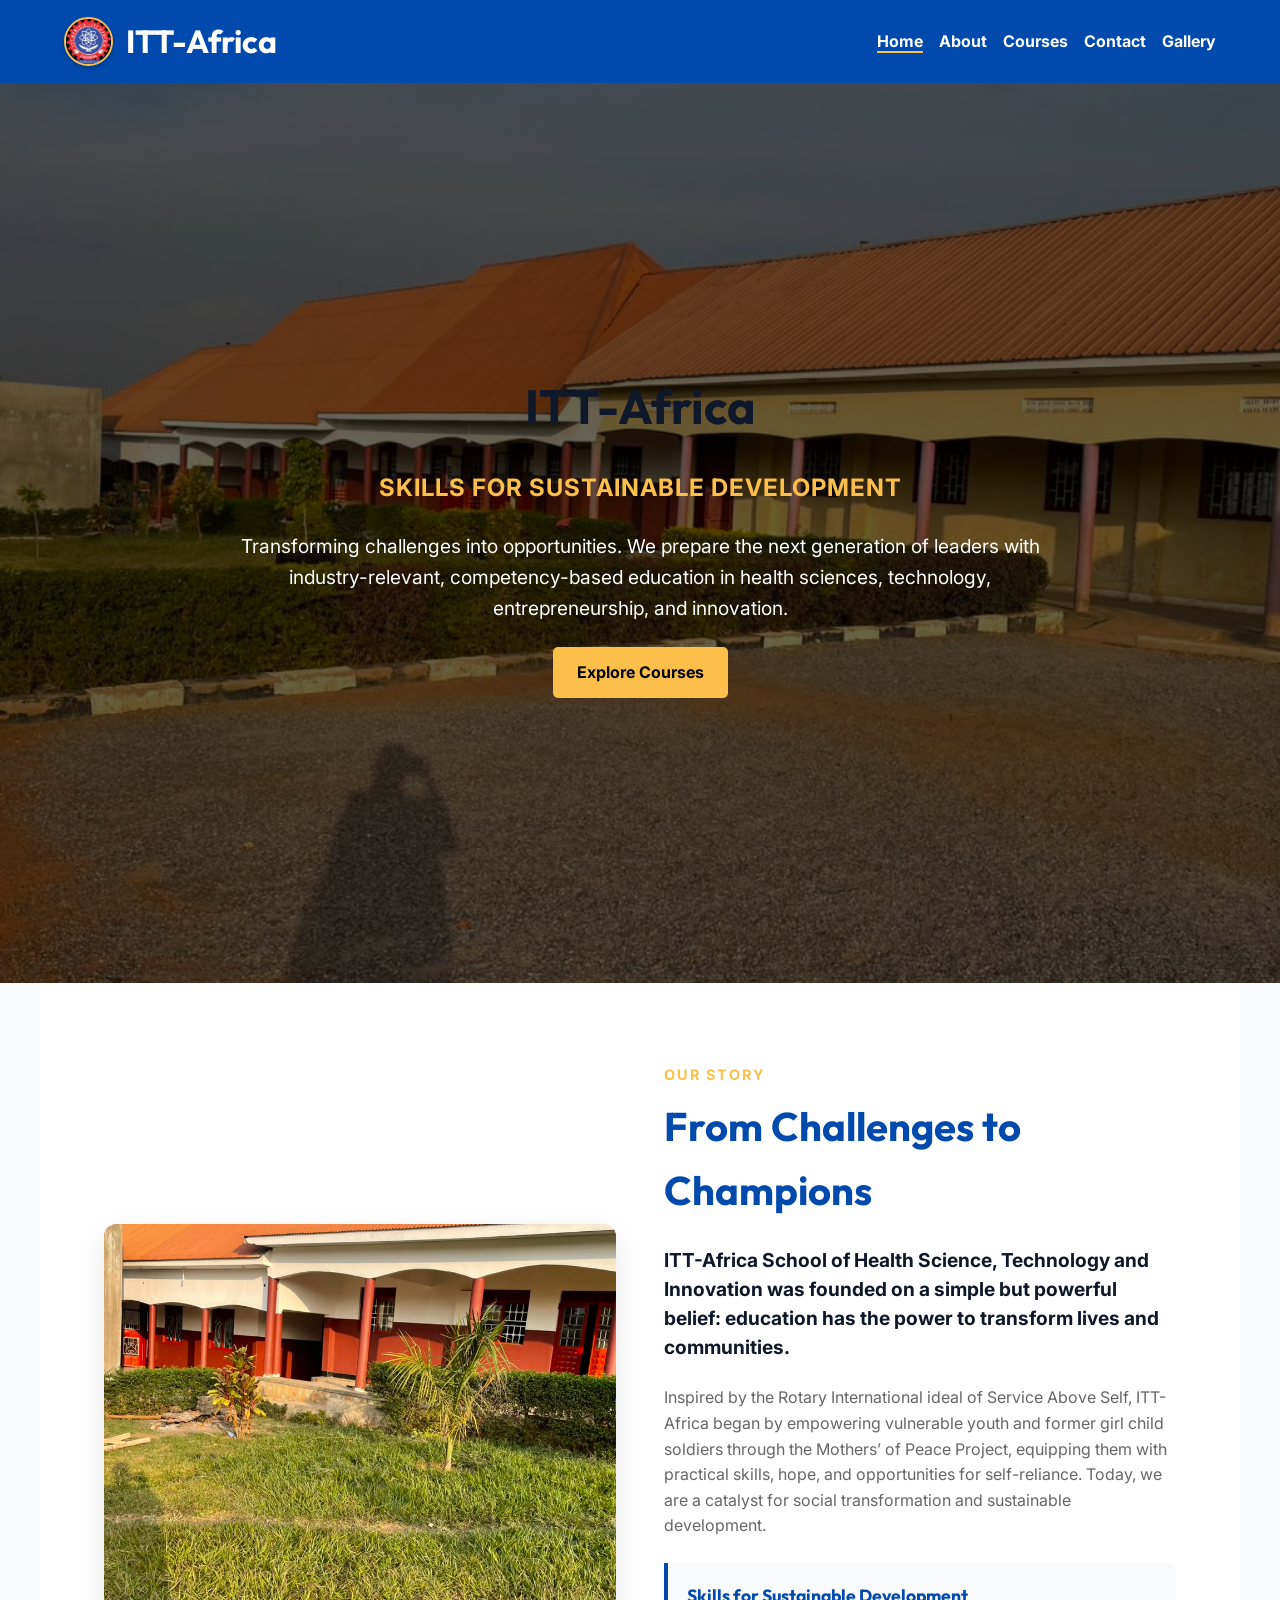
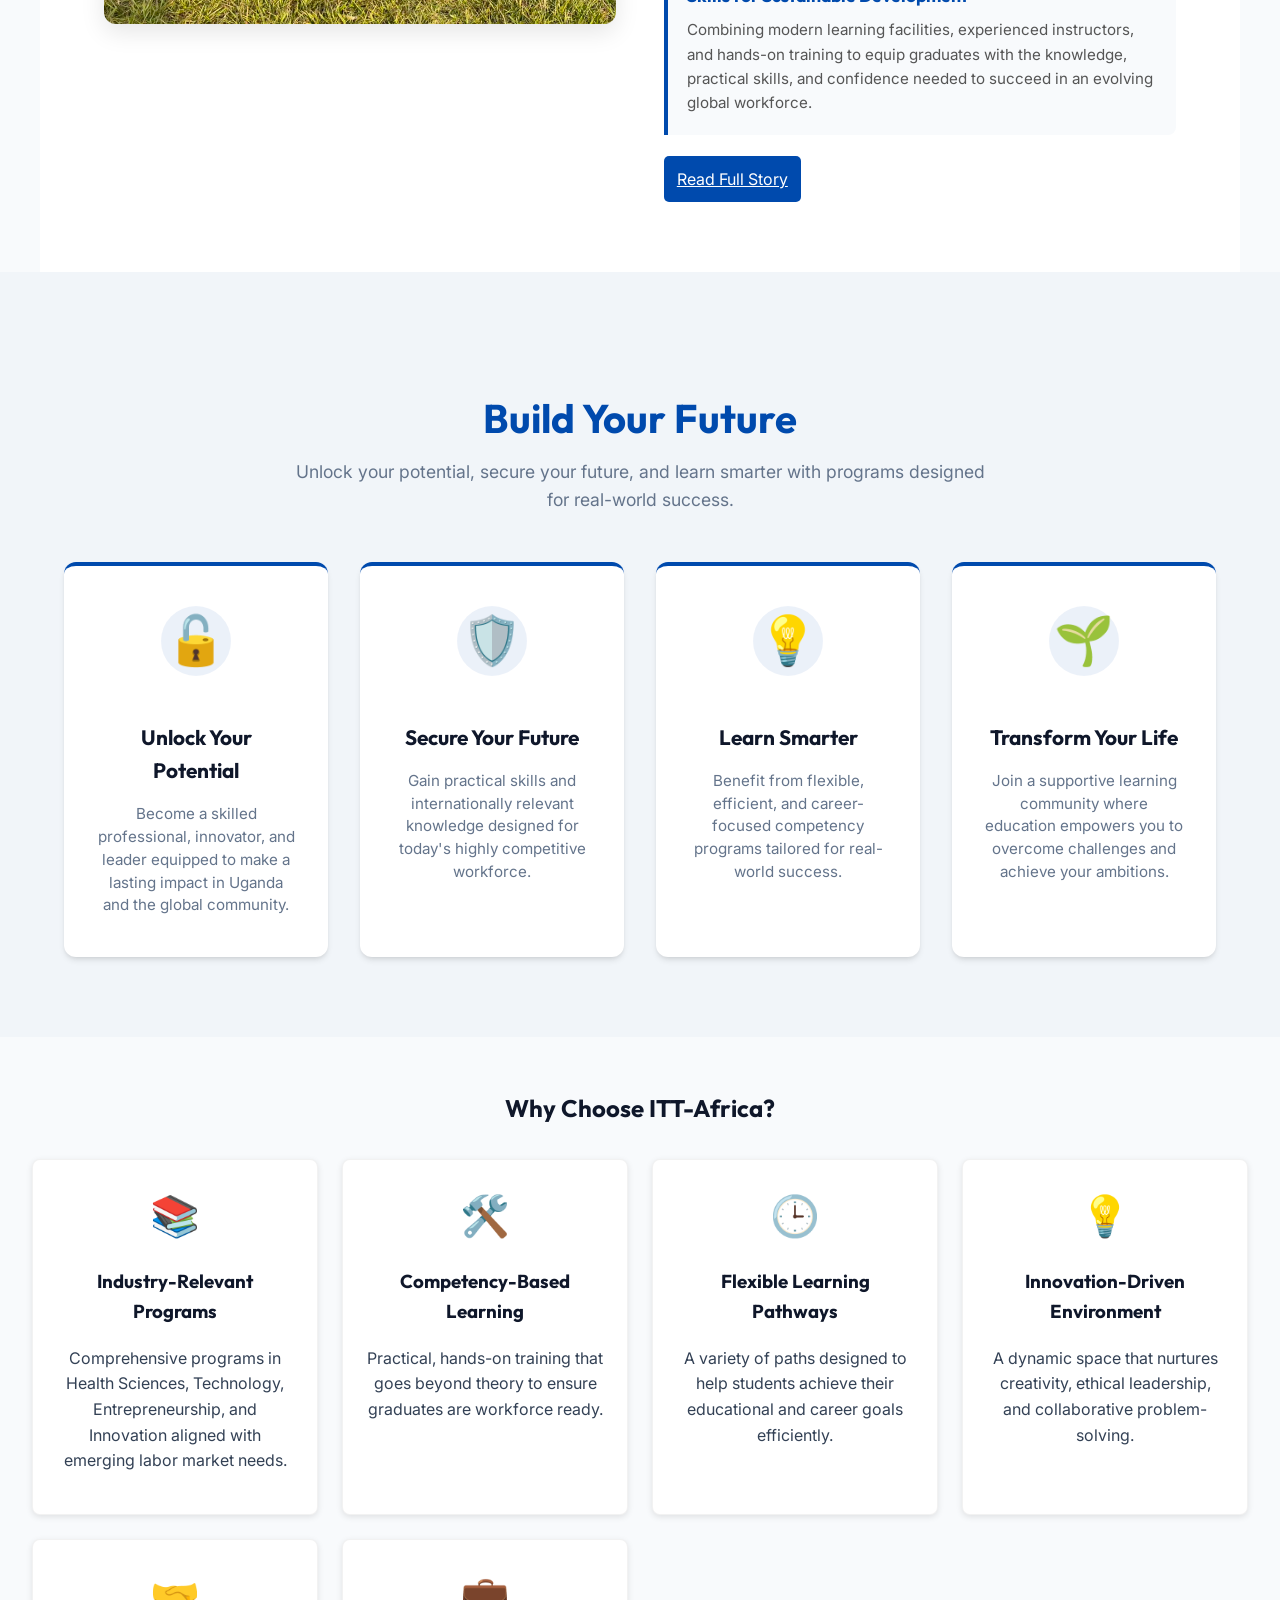
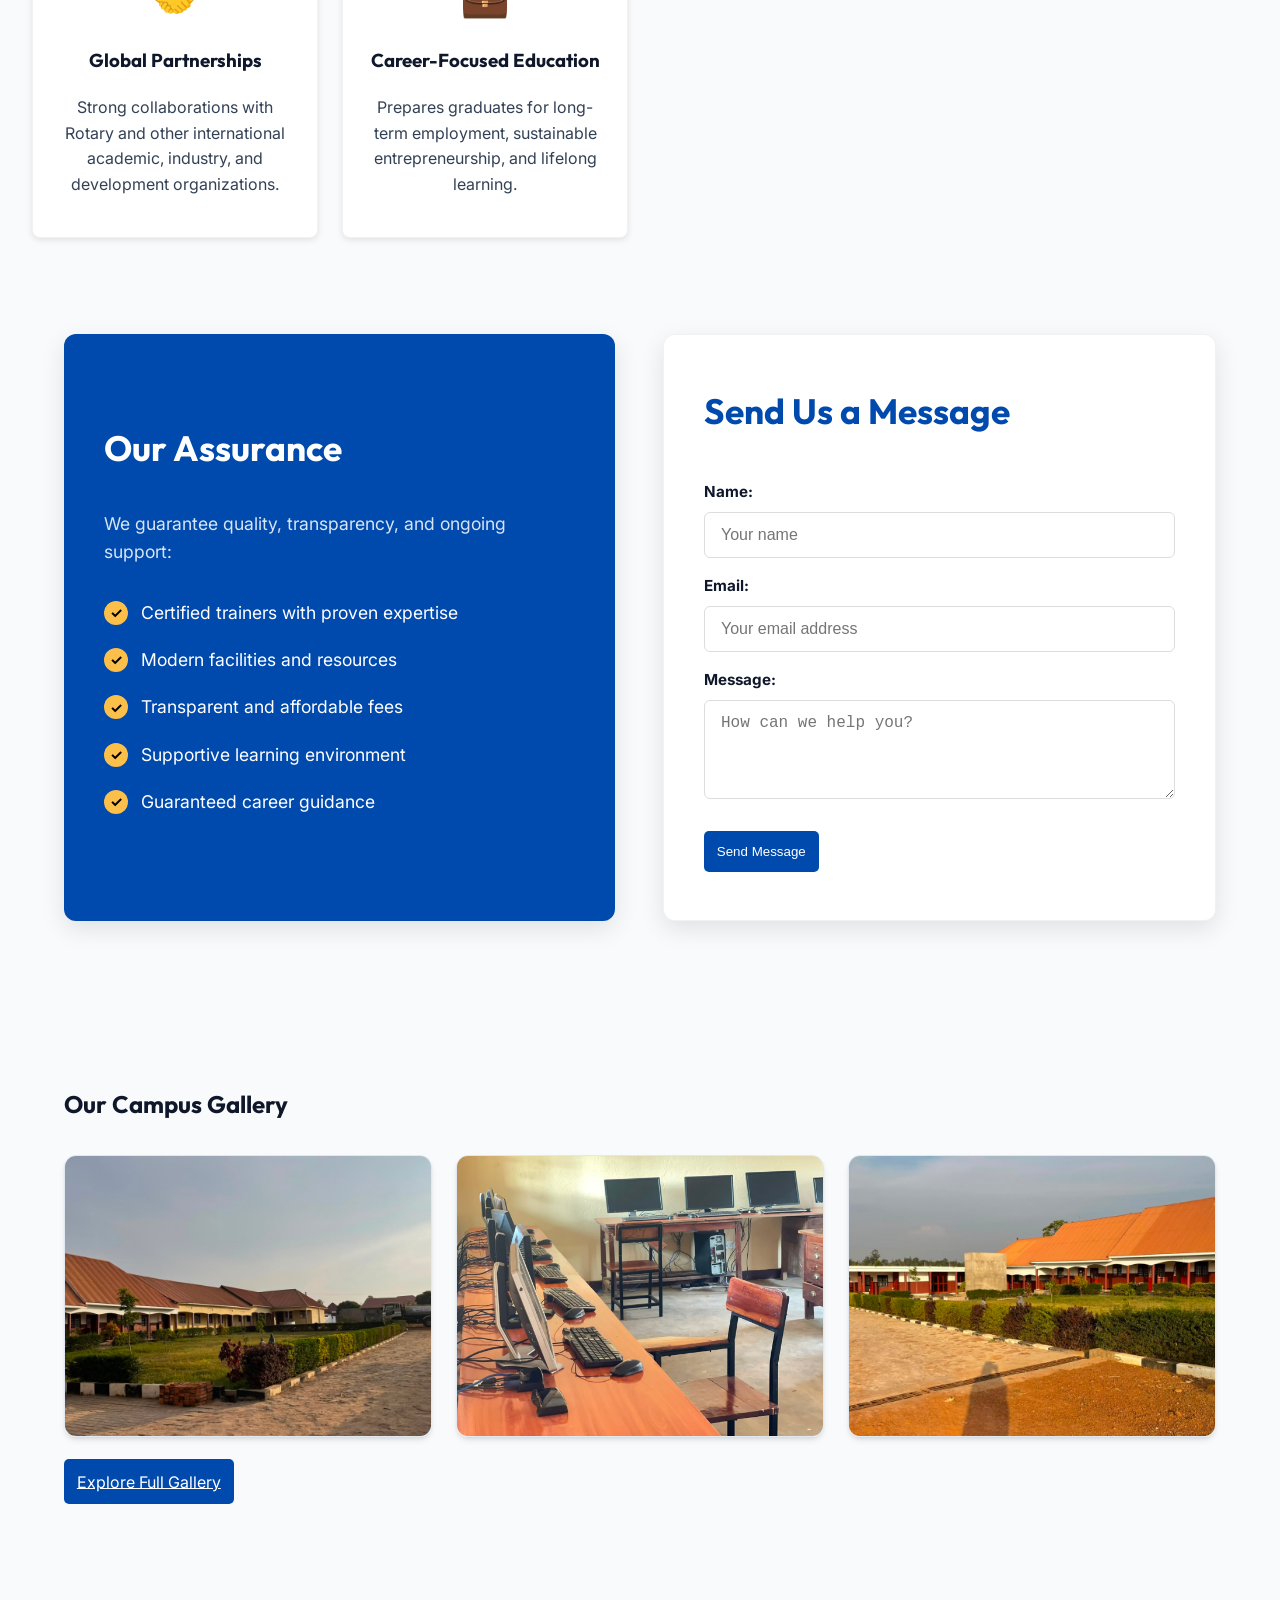
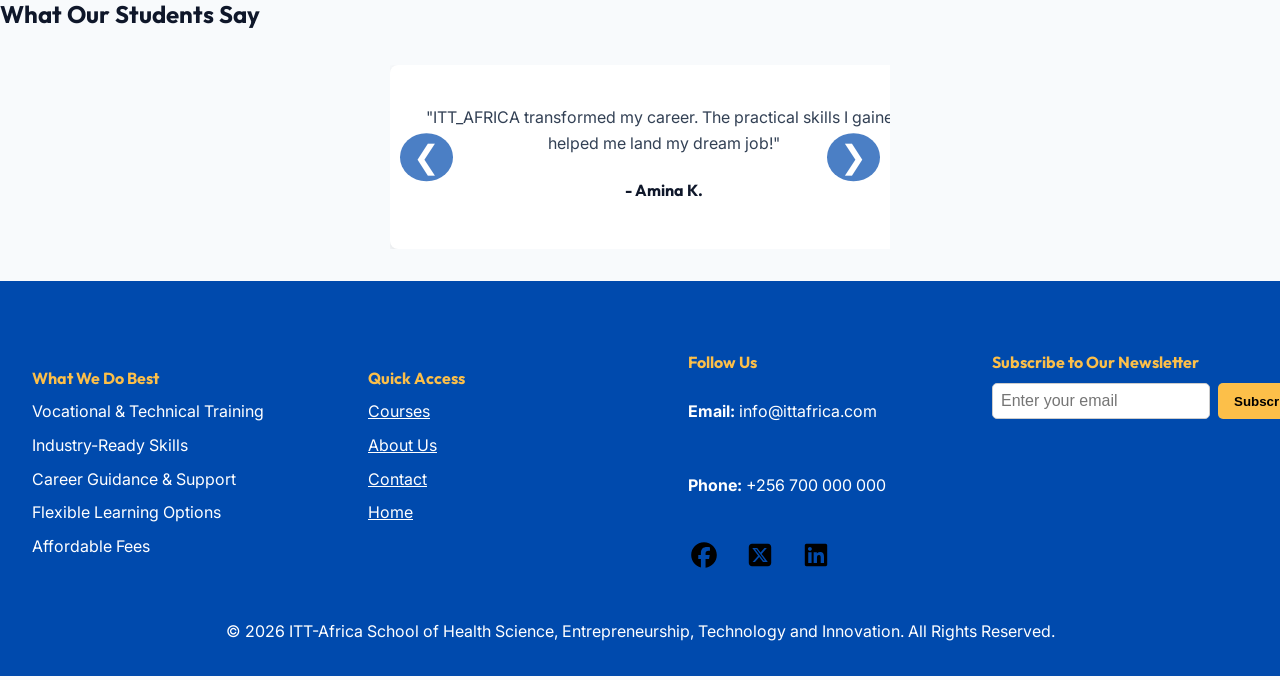
==== index.html @ c561f280 "Innitial Deploying the website" ====
<!DOCTYPE html>
<html lang="en">
<head>
  <meta charset="UTF-8">
  <meta name="viewport" content="width=device-width, initial-scale=1.0">
  <title>ITT-Africa - Home</title>
  <link rel="stylesheet" href="style.css">
  <link rel="icon" type="image/jpeg" href="images/logo.jpeg">
  <script src="script.js" defer></script>
</head>
<body>

  <header>
    <div class="container">
      <h1 class="logo">
        <a href="index.html">
          <img src="images/logo.jpeg" alt="ITT AFRICA Logo">
          <span>ITT-Africa</span>
        </a>
      </h1>
      <nav>
        <ul class="nav-links">
          <li><a href="index.html" class="active">Home</a></li>
          <li><a href="about.html">About</a></li>
          <li><a href="courses.html">Courses</a></li>
          <li><a href="contact.html">Contact</a></li>
          <li><a href="gallery.html">Gallery</a></li>
        </ul>
        <button class="menu-toggle">☰</button>
      </nav>
    </div>
  </header>
  <section class="hero">
    <div class="hero-text">
      <h2>ITT-Africa</h2>
      <p class="lead" style="font-size: 1.5rem; font-weight: 700; color: var(--accent); letter-spacing: 1px; text-transform: uppercase; margin-bottom: 1.5rem;">Skills for Sustainable Development</p>
      <p>Transforming challenges into opportunities. We prepare the next generation of leaders with industry-relevant, competency-based education in health sciences, technology, entrepreneurship, and innovation.</p>
      <a href="courses.html" class="btn">Explore Courses</a>
    </div>
  </section>

  <section class="about">
    <div class="about-image">
      <img src="images/IMG-20260713-WA0008.jpg" alt="ITT-Africa Students">
    </div>
    <div class="about-content">
      <span class="section-tagline">OUR STORY</span>
      <h2>From Challenges to Champions</h2>
      <p class="lead">ITT-Africa School of Health Science, Technology and Innovation was founded on a simple but powerful belief: education has the power to transform lives and communities.</p>
      <p>Inspired by the Rotary International ideal of Service Above Self, ITT-Africa began by empowering vulnerable youth and former girl child soldiers through the Mothers’ of Peace Project, equipping them with practical skills, hope, and opportunities for self-reliance. Today, we are a catalyst for social transformation and sustainable development.</p>
      
      <div class="about-highlight">
        <h4>Skills for Sustainable Development</h4>
        <p>Combining modern learning facilities, experienced instructors, and hands-on training to equip graduates with the knowledge, practical skills, and confidence needed to succeed in an evolving global workforce.</p>
      </div>
      
      <a href="about.html" class="btn btn-secondary">Read Full Story</a>
    </div>  
  </section>

  <!-- Build Your Future Section -->
  <section class="future-section">
    <h2>Build Your Future</h2>
    <p class="section-desc">Unlock your potential, secure your future, and learn smarter with programs designed for real-world success.</p>
    <div class="future-grid">
      <div class="future-card">
        <div class="future-icon">🔓</div>
        <h3>Unlock Your Potential</h3>
        <p>Become a skilled professional, innovator, and leader equipped to make a lasting impact in Uganda and the global community.</p>
      </div>
      <div class="future-card">
        <div class="future-icon">🛡️</div>
        <h3>Secure Your Future</h3>
        <p>Gain practical skills and internationally relevant knowledge designed for today's highly competitive workforce.</p>
      </div>
      <div class="future-card">
        <div class="future-icon">💡</div>
        <h3>Learn Smarter</h3>
        <p>Benefit from flexible, efficient, and career-focused competency programs tailored for real-world success.</p>
      </div>
      <div class="future-card">
        <div class="future-icon">🌱</div>
        <h3>Transform Your Life</h3>
        <p>Join a supportive learning community where education empowers you to overcome challenges and achieve your ambitions.</p>
      </div>
    </div>
  </section>

  <section class="features">
    <h2>Why Choose ITT-Africa?</h2>
    <div class="grid">
      <div class="card">
        <div class="card-icon">📚</div>
        <h3>Industry-Relevant Programs</h3>
        <p>Comprehensive programs in Health Sciences, Technology, Entrepreneurship, and Innovation aligned with emerging labor market needs.</p>
      </div>
      <div class="card">
        <div class="card-icon">🛠️</div>
        <h3>Competency-Based Learning</h3>
        <p>Practical, hands-on training that goes beyond theory to ensure graduates are workforce ready.</p>
      </div>
      <div class="card">
        <div class="card-icon">🕒</div>
        <h3>Flexible Learning Pathways</h3>
        <p>A variety of paths designed to help students achieve their educational and career goals efficiently.</p>
      </div>
      <div class="card">
        <div class="card-icon">💡</div>
        <h3>Innovation-Driven Environment</h3>
        <p>A dynamic space that nurtures creativity, ethical leadership, and collaborative problem-solving.</p>
      </div>
      <div class="card">
        <div class="card-icon">🤝</div>
        <h3>Global Partnerships</h3>
        <p>Strong collaborations with Rotary and other international academic, industry, and development organizations.</p>
      </div>
      <div class="card">
        <div class="card-icon">💼</div>
        <h3>Career-Focused Education</h3>
        <p>Prepares graduates for long-term employment, sustainable entrepreneurship, and lifelong learning.</p>
      </div>
    </div>
  </section>

  <section class="assurance-message-section">
    <div class="assurance-card">
      <h2>Our Assurance</h2>
      <p class="assurance-subtitle">We guarantee quality, transparency, and ongoing support:</p>
      <ul class="assurance-list">
        <li><span class="check-icon">✓</span> Certified trainers with proven expertise</li>
        <li><span class="check-icon">✓</span> Modern facilities and resources</li>
        <li><span class="check-icon">✓</span> Transparent and affordable fees</li>
        <li><span class="check-icon">✓</span> Supportive learning environment</li>
        <li><span class="check-icon">✓</span> Guaranteed career guidance</li>
      </ul>
    </div>
    <form class="message-form">
      <h2>Send Us a Message</h2>
      <div class="form-group">
        <label for="name">Name:</label>
        <input type="text" id="name" name="name" placeholder="Your name" required>
      </div>
      <div class="form-group">
        <label for="email">Email:</label>
        <input type="email" id="email" name="email" placeholder="Your email address" required>
      </div>
      <div class="form-group">
        <label for="message">Message:</label>
        <textarea id="message" name="message" rows="4" placeholder="How can we help you?" required></textarea>
      </div>
      <button type="submit" class="btn">Send Message</button>
    </form>
  </section>

  <section class="gallery-section">
    <h2>Our Campus Gallery</h2>
    <div class="gallery-preview-grid">
      <div class="gallery-item">
        <img src="images/IMG-20260713-WA0001.jpg" alt="Gallery Preview 1">
      </div>
      <div class="gallery-item">
        <img src="images/IMG-20260713-WA0004.jpg" alt="Gallery Preview 2">
      </div>
      <div class="gallery-item">
        <img src="images/IMG-20260713-WA0009.jpg" alt="Gallery Preview 3">
      </div>
    </div>
    <a href="gallery.html" class="btn btn-secondary">Explore Full Gallery</a>
  </section>

  <section class="testimonials card3">
    <h2>What Our Students Say</h2>
    <div class="testimonial-slider">
      <div class="testimonial-slide active">
        <p>"ITT_AFRICA transformed my career. The practical skills I gained helped me land my dream job!"</p>
        <h4>- Amina K.</h4>
      </div>
      <div class="testimonial-slide">
        <p>"The trainers are knowledgeable and supportive. I felt confident and prepared for the industry."</p>
        <h4>- John M.</h4>
      </div>
      <div class="testimonial-slide">
        <p>"Affordable fees and flexible learning options made it possible for me to pursue my education."</p>
        <h4>- Grace T.</h4>
      </div>
      <button class="testimonial-prev" aria-label="Previous testimonial">&#10094;</button>
      <button class="testimonial-next" aria-label="Next testimonial">&#10095;</button>
    </div>
  </section>

  <footer>
    <div class="footer-container">
      <div class="footer-main-flex">
        <div class="footer-best">
          <h4>What We Do Best</h4>
          <ul>
            <li>Vocational & Technical Training</li>
            <li>Industry-Ready Skills</li>
            <li>Career Guidance & Support</li>
            <li>Flexible Learning Options</li>
            <li>Affordable Fees</li>
          </ul>
        </div>
        <div class="footer-quick">
          <h4>Quick Access</h4>
          <ul>
            <li><a href="courses.html">Courses</a></li>
            <li><a href="about.html">About Us</a></li>
            <li><a href="contact.html">Contact</a></li>
            <li><a href="index.html">Home</a></li>
          </ul>
        </div>
        <div class="footer-social">
          <h4>Follow Us</h4>
          <div class="footer-social-icons">
            <p><strong>Email:</strong> info@ittafrica.com</p>
            <p><strong>Phone:</strong> +256 700 000 000</p>
            <div class="footer-social-icons-grid">
              <a href="#" title="Facebook"><img src="assets/facebook.svg" alt="Facebook" /></a>
              <a href="#" title="X"><img src="assets/square-x-twitter-brands-solid-full.svg" alt="X" /></a>
              <a href="#" title="LinkedIn"><img src="assets/linkedin.svg" alt="LinkedIn" /></a>
            </div>
          </div>
        </div>
        <div class="footer-newsletter">
          <h4>Subscribe to Our Newsletter</h4>
          <form class="newsletter-form">
            <input type="email" placeholder="Enter your email" required>
            <button type="submit" class="btn">Subscribe</button>
          </form>
        </div>
      </div>
    </div>
    <div class="footer-bottom">
      <p>© 2026 ITT-Africa School of Health Science, Entrepreneurship, Technology and Innovation. All Rights Reserved.</p>
    </div>
  </footer>
</body>
</html>
---- style.css ----
@import url('https://fonts.googleapis.com/css2?family=Inter:wght@300;400;500;600;700;800&family=Outfit:wght@300;400;500;600;700;800&display=swap');

.footer-social-icons-grid {
  display: grid;
  grid-template-columns: repeat(3, 40px);
  gap: 1rem;
  justify-content: start;
  align-items: center;
  margin-top: 0.5rem;
}
.footer-social-icons-grid a img {
  width: 32px;
  height: 32px;
}
.gallery-preview img {
  width: 200px;
  height: auto;
  border-radius: 8px;
  margin: 0 10px;
}
.footer-social-icons {
  display: flex;
  flex-direction: column;
  align-items: flex-start;
  gap: 0.5rem;
}
/* Footer grid layout */
.footer-grid {
  display: grid;
  grid-template-columns: repeat(4, 1fr);
  gap: 2rem;
  margin: 0;
  width: 100vw;
  max-width: 100vw;
  box-sizing: border-box;
  background: var(--primary);
  color: #fff;
  padding: 2rem 0;
}
.footer-grid > div {
  min-width: 180px;
}
@media (max-width: 900px) {
  .footer-grid {
    grid-template-columns: 1fr 1fr;
    gap: 1.5rem;
  }
}
@media (max-width: 600px) {
  .footer-grid {
    grid-template-columns: 1fr;
    gap: 1rem;
  }
}
/* Footer container flex layout for all child divs */
.footer-container {
  display: flex;
  flex-wrap: wrap;
  justify-content: space-between;
  align-items: flex-start;
  gap: 2rem;
}
.footer-container > div {
  flex: 1 1 220px;
  min-width: 180px;
  margin-bottom: 1rem;
}
@media (max-width: 900px) {
  .footer-container {
    flex-direction: column;
    align-items: center;
    gap: 1.5rem;
  }
  .footer-container > div {
    text-align: center;
  }
}
/* Footer main flex layout */
.footer-main-flex {
  display: flex;
  justify-content: space-between;
  align-items: flex-start;
  gap: 2rem;
  flex-wrap: wrap;
  margin: 2rem 0;
}
.footer-main-flex > div {
  flex: 1 1 220px;
  min-width: 180px;
  margin-bottom: 1rem;
}
.footer-newsletter {
  text-align: left;
}
.footer-newsletter h4 {
  color: var(--accent);
  margin-bottom: 0.5rem;
}
.newsletter-form {
  display: flex;
  gap: 0.5rem;
}
.newsletter-form input[type="email"] {
  padding: 0.5rem;
  border-radius: 5px;
  border: 1px solid #ccc;
  font-size: 1rem;
}
.newsletter-form button {
  padding: 0.5rem 1rem;
  border-radius: 5px;
  background: var(--accent);
  color: #000;
  border: none;
  font-weight: bold;
  cursor: pointer;
}
@media (max-width: 900px) {
  .footer-main-flex {
    flex-direction: column;
    align-items: center;
    gap: 1.5rem;
  }
  .footer-main-flex > div {
    text-align: center;
  }
  .footer-newsletter {
    text-align: center;
  }
}
.footer-social {
  text-align: left;
}
.footer-social h4 {
  color: var(--accent);
  margin-bottom: 0.5rem;
}
.footer-social-icons {
  display: flex;
  gap: 1rem;
  margin-top: 0.5rem;
}
.footer-social-icons a img {
  width: 32px;
  height: 32px;
  vertical-align: middle;
}
@media (max-width: 900px) {
  .footer-main-flex {
    flex-direction: column;
    align-items: center;
    gap: 1.5rem;
  }
  .footer-main-flex > div {
    text-align: center;
  }
  .footer-social {
    text-align: center;
  }
}
/* Footer Best & Quick Access */
.footer-best, .footer-quick {
  flex: 1 1 180px;
  margin: 1rem;
  text-align: left;
}
.footer-best h4, .footer-quick h4 {
  margin-bottom: 0.5rem;
  color: var(--accent);
}
.footer-best ul, .footer-quick ul {
  list-style: none;
  padding: 0;
  margin: 0;
}
.footer-best li, .footer-quick li {
  margin-bottom: 0.5rem;
  font-size: 1rem;
}
.footer-quick a {
  color: #fff;
  text-decoration: underline;
}
.footer-quick a:hover {
  color: var(--accent);
}
@media (max-width: 800px) {
  .footer-best, .footer-quick {
    text-align: center;
    margin: 1rem 0;
  }
}
/* Assurance and Message Form Section */
.assurance-message-section {
  display: flex;
  gap: 3rem;
  width: 90%;
  max-width: 1200px;
  margin: 4rem auto;
  min-height: auto;
  box-sizing: border-box;
}
.assurance-card {
  flex: 1;
  background: var(--primary);
  color: #fff;
  border-radius: 12px;
  padding: 3rem 2.5rem;
  box-shadow: 0 8px 24px rgba(0, 0, 0, 0.1);
  display: flex;
  flex-direction: column;
  justify-content: center;
}
.assurance-card h2 {
  color: #fff;
  font-size: 2.2rem;
  margin-top: 0;
  margin-bottom: 1rem;
}
.assurance-subtitle {
  color: rgba(255, 255, 255, 0.85);
  font-size: 1.1rem;
  margin-bottom: 2rem;
}
.assurance-list {
  list-style: none;
  padding: 0;
  margin: 0;
  text-align: left;
}
.assurance-list li {
  margin-bottom: 1.2rem;
  font-size: 1.1rem;
  display: flex;
  align-items: center;
  gap: 0.8rem;
}
.check-icon {
  background: var(--accent);
  color: #000;
  width: 24px;
  height: 24px;
  border-radius: 50%;
  display: inline-flex;
  align-items: center;
  justify-content: center;
  font-weight: bold;
  font-size: 0.9rem;
  flex-shrink: 0;
}
.message-form {
  flex: 1;
  background: #fff;
  border-radius: 12px;
  padding: 3rem 2.5rem;
  box-shadow: 0 8px 24px rgba(0, 0, 0, 0.1);
  border: 1px solid rgba(0, 0, 0, 0.05);
  display: flex;
  flex-direction: column;
  gap: 1rem;
  justify-content: center;
}
.message-form h2 {
  font-size: 2.2rem;
  margin-top: 0;
  margin-bottom: 1.5rem;
  color: var(--primary);
}
.form-group {
  display: flex;
  flex-direction: column;
  text-align: left;
  gap: 0.5rem;
}
.form-group label {
  font-weight: bold;
  font-size: 0.95rem;
  color: var(--dark);
}
.form-group input,
.form-group textarea {
  padding: 0.8rem 1rem;
  border: 1.5px solid #ddd;
  border-radius: 6px;
  font-size: 1rem;
  transition: border-color 0.3s ease;
}
.form-group input:focus,
.form-group textarea:focus {
  border-color: var(--primary);
  outline: none;
}
.message-form button {
  align-self: flex-start;
  margin-top: 1rem;
}
@media (max-width: 900px) {
  .assurance-message-section {
    flex-direction: column;
    gap: 2rem;
    width: 90%;
    margin: 2rem auto;
  }
}
/* Testimonial Slider Styles */
.testimonial-slider {
  position: relative;
  max-width: 500px;
  margin: 2rem auto;
  overflow: hidden;
}
.testimonial-slide {
  display: none;
  background: #fff;
  padding: 1.5rem;
  border-radius: 8px;
  box-shadow: 0 2px 6px rgba(0,0,0,0.1);
  text-align: center;
  transition: opacity 0.5s ease, transform 0.5s ease;
  opacity: 0;
  position: absolute;
  width: 100%;
  left: 0;
  top: 0;
}
.testimonial-slide.active {
  display: block;
  opacity: 1;
  position: relative;
  transform: translateY(0);
}
.testimonial-slider button {
  position: absolute;
  top: 50%;
  transform: translateY(-50%);
  background: var(--primary);
  color: #fff;
  border: none;
  font-size: 2rem;
  padding: 0.3rem 0.8rem;
  border-radius: 50%;
  cursor: pointer;
  z-index: 2;
  opacity: 0.7;
}
.testimonial-slider .testimonial-prev {
  left: 10px;
}
.testimonial-slider .testimonial-next {
  right: 10px;
}
.testimonial-slider button:hover {
  opacity: 1;
  background: var(--accent);
  color: #000;
}

/* ===== Global Styles ===== */
:root {
  --primary: #004aad;
  --primary-rgb: 0, 74, 173;
  --accent: #fcbf49;
  --accent-rgb: 252, 191, 73;
  --light: #f8fafc;
  --dark: #0f172a;
  --text: #334155;
  --text-light: #64748b;
  --white: #ffffff;
  --gray-light: #f1f5f9;
  --gray-mid: #e2e8f0;
  --font-sans: 'Inter', system-ui, -apple-system, sans-serif;
  --font-title: 'Outfit', system-ui, -apple-system, sans-serif;
  --shadow-sm: 0 1px 2px 0 rgba(0, 0, 0, 0.05);
  --shadow-md: 0 4px 6px -1px rgba(0, 0, 0, 0.1), 0 2px 4px -2px rgba(0, 0, 0, 0.1);
  --shadow-lg: 0 10px 15px -3px rgba(0, 0, 0, 0.1), 0 4px 6px -4px rgba(0, 0, 0, 0.1);
  --shadow-xl: 0 20px 25px -5px rgba(0, 0, 0, 0.1), 0 8px 10px -6px rgba(0, 0, 0, 0.1);
  --radius: 12px;
  --radius-sm: 8px;
  --radius-lg: 16px;
  --radius-xl: 24px;
}

body {
  margin: 0;
  font-family: var(--font-sans);
  font-size: 1rem;
  line-height: 1.6;
  background: var(--light);
  color: var(--text);
}

h1, h2, h3, h4, h5, h6 {
  font-family: var(--font-title);
  color: var(--dark);
  font-weight: 700;
}

/* Header */
header {
  background: var(--primary);
  color: #fff;
  padding: 1rem 0;
  position: relative;
  z-index: 100;
}

header .container {
  display: flex;
  justify-content: space-between;
  align-items: center;
  width: 90%;
  margin: auto;
}

.logo {
  margin: 0;
}

.logo a {
  display: flex;
  align-items: center;
  gap: 0.8rem;
  text-decoration: none;
  color: #fff;
}

.logo img {
  height: 45px;
  width: 45px;
  object-fit: cover;
  border-radius: 50%;
  border: 2px solid var(--accent);
  box-shadow: 0 2px 4px rgba(0, 0, 0, 0.25);
  transition: transform 0.3s ease, border-color 0.3s ease;
}

.logo a:hover img {
  transform: scale(1.08);
  border-color: #fff;
}

nav ul {
  list-style: none;
  display: flex;
  gap: 1rem;
  padding: 0;
  margin: 0;
}

nav a {
  color: #fff;
  text-decoration: none;
  font-weight: bold;
}

nav a.active {
  border-bottom: 2px solid var(--accent);
}

.menu-toggle {
  display: none;
  background: none;
  border: none;
  color: #fff;
  font-size: 1.8rem;
  cursor: pointer;
  padding: 0.5rem;
  line-height: 1;
  transition: transform 0.2s ease, color 0.2s ease;
}

.menu-toggle:hover, .menu-toggle:focus {
  color: var(--accent);
  transform: scale(1.1);
  outline: none;
}

/* Hero Section */
.hero {
  background: linear-gradient(rgba(0, 0, 0, 0.6), rgba(0, 0, 0, 0.6)), url('images/HERO.jpg') no-repeat center center/cover;
  color: #fff;
  min-height: 100vh;
  display: flex;
  flex-direction: column;
  justify-content: center;
  align-items: center;
  padding: 2rem;
  box-sizing: border-box;
  text-align: center;
}

.hero-text, .hero_text {
  max-width: 800px;
  margin: 1.5rem auto;
}

.hero-text p, .hero_text p {
  font-size: 1.2rem;
  margin-bottom: 1.5rem;
}

.hero .btn {
  background: var(--accent);
  padding: 0.8rem 1.5rem;
  text-decoration: none;
  color: #000;
  font-weight: bold;
  border-radius: 5px;
  display: inline-block;
  transition: transform 0.2s ease, background 0.2s ease;
}

.hero .btn:hover {
  transform: scale(1.05);
}

/* Features & Cards */
.features, .page {
  padding: 2rem;
  text-align: center;
}

.grid {
  display: grid;
  grid-template-columns: repeat(auto-fit, minmax(250px, 1fr));
  gap: 1rem;
  margin-top: 2rem;
}

.card {
  background: #fff;
  padding: 1.5rem;
  border-radius: 8px;
  box-shadow: 0 2px 6px rgba(0,0,0,0.1);
}

/* Search & Filter */
.search-filter {
  display: flex;
  gap: 1rem;
  margin-bottom: 1.5rem;
}

.search-filter input,
.search-filter select {
  padding: 0.6rem;
  border: 1px solid #ccc;
  border-radius: 5px;
}

/* Contact Form */
.contact-form {
  display: flex;
  flex-direction: column;
  gap: 1rem;
  margin: 2rem auto;
  max-width: 500px;
}

.contact-form input,
.contact-form textarea {
  padding: 0.8rem;
  border: 1px solid #ccc;
  border-radius: 5px;
}

.btn {
  background: var(--primary);
  color: #fff;
  border: none;
  padding: 0.8rem;
  cursor: pointer;
  border-radius: 5px;
}

.btn:hover {
  background: var(--accent);
  color: #000;
}

.form-message {
  text-align: center;
  margin-top: 1rem;
  font-weight: bold;
}

/* Footer */
footer {
  background: var(--primary);
  color: #fff;
  text-align: center;
  padding: 1rem;
  margin-top: 2rem;
}

/* Responsive Nav */
@media(max-width: 768px) {
  nav ul {
    display: none;
    flex-direction: column;
    background: var(--primary);
    position: absolute;
    top: 100%;
    right: 5%;
    width: 200px;
    padding: 1rem;
    border-radius: 8px;
    box-shadow: 0 8px 16px rgba(0, 0, 0, 0.2);
    border: 1px solid rgba(255, 255, 255, 0.15);
    z-index: 1000;
  }

  nav ul.show {
    display: flex;
    animation: fadeInSlide 0.3s ease forwards;
  }

  .menu-toggle {
    display: block;
  }
}

/* Slide in animation for mobile dropdown */
@keyframes fadeInSlide {
  from {
    opacity: 0;
    transform: translateY(-10px);
  }
  to {
    opacity: 1;
    transform: translateY(0);
  }
}
.footer_container {
  width: 90%;
  margin: auto;
  display: flex;
  justify-content: space-between;
  align-items: center;
  flex-wrap: wrap;
}
.footer_container p {
  margin: 0.5rem 0;
}
.footer_container .social-icons {
  display: flex;
  gap: 1rem;
}
.footer_container .social-icons a {
  color: #fff;
  font-size: 1.5rem;
  text-decoration: none;
}
.footer_container .social-icons a:hover {
  color: var(--accent);
}
/* Additional Styles for Contact Page */
.contact-info {
  margin-top: 2rem;
  text-align: left;
}
.contact-info h3 {
  margin-bottom: 0.5rem;
}
.contact-info p {
  margin: 0.3rem 0;
}
.contact-info a {
  color: var(--primary);
  text-decoration: none;
}
.contact-info a:hover {
  text-decoration: underline;
}
.contact-form label {
  font-weight: bold;
}
.contact-form textarea {
  resize: vertical;
  min-height: 100px;
}
@media(max-width: 600px) {
  .footer_container {
    flex-direction: column;
    text-align: center;
  }
  .footer_container .social-icons {
    justify-content: center;
    margin-top: 1rem;
  }
}
.hero-text h1 {
  background-color: rgba(0, 0, 0, 0.5);
  padding: 1rem 2rem;
  border-radius: 10px;
}
.hero-text h1, .hero-text h2, .hero_text h2 {
  font-size: 3rem;
  margin-top: 0;
  margin-bottom: 1rem;
}
@media(max-width: 768px) {
  .hero-text h1, .hero-text h2, .hero_text h2 {
    font-size: 2.2rem;
  }
}
@media(max-width: 480px) {
  .hero-text h1, .hero-text h2, .hero_text h2 {
    font-size: 1.8rem;
  }
}
.testimonial {
  background: #fff;
  padding: 1.5rem;
  border-radius: 8px;
  box-shadow: 0 2px 6px rgba(0,0,0,0.1);
  text-align: center;
}
.testimonial img {
  border-radius: 50%;
  width: 80px;
  height: 80px;
  object-fit: cover;
  margin-bottom: 1rem;
}
.testimonial p {
  font-style: italic;
  margin-bottom: 1rem;
}
.testimonial h4 {
  margin: 0;
  font-weight: bold;
}
.testimonial h5 {
  margin: 0;
  color: var(--primary);
  font-weight: normal;
}
.testimonials-section {
  padding: 2rem;
  background: var(--light);
}
.testimonials-section h2 {
  text-align: center;
  margin-bottom: 2rem;
}
.testimonials-grid {
  display: grid;
  grid-template-columns: repeat(auto-fit, minmax(250px, 1fr));
  gap: 1.5rem;
}
@media(max-width: 600px) {
  .testimonials-grid {
    grid-template-columns: 1fr;
  }
}
/* Animation for testimonials */
@keyframes fadeInUp {
  from {
    opacity: 0;
    transform: translateY(20px);
  }
  to {
    opacity: 1;
    transform: translateY(0);
  }
}

/* ===== Homepage Redesign Styles ===== */

/* Section Tagline */
.section-tagline {
  display: block;
  font-size: 0.9rem;
  color: var(--accent);
  font-weight: bold;
  letter-spacing: 2px;
  text-transform: uppercase;
  margin-bottom: 0.5rem;
}

/* About Section */
.about {
  display: grid;
  grid-template-columns: 1fr 1fr;
  gap: 3rem;
  padding: 5rem 5%;
  align-items: center;
  background: #fff;
  max-width: 1200px;
  margin: 0 auto;
  box-sizing: border-box;
}

.about-image img {
  width: 100%;
  height: 400px;
  object-fit: cover;
  border-radius: 12px;
  box-shadow: 0 8px 24px rgba(0, 0, 0, 0.1);
}

.about-content {
  text-align: left;
}

.about-content h2 {
  font-size: 2.5rem;
  color: var(--primary);
  margin-top: 0;
  margin-bottom: 1.5rem;
}

.about-content .lead {
  font-size: 1.2rem;
  font-weight: bold;
  color: var(--dark);
  line-height: 1.5;
  margin-bottom: 1.5rem;
}

.about-content p {
  color: #666;
  margin-bottom: 1.5rem;
}

.about-highlight {
  background: var(--light);
  border-left: 4px solid var(--primary);
  padding: 1.2rem;
  border-radius: 0 8px 8px 0;
  margin-bottom: 2rem;
}

.about-highlight h4 {
  margin: 0 0 0.5rem 0;
  color: var(--primary);
  font-size: 1.1rem;
}

.about-highlight p {
  margin: 0;
  font-size: 0.95rem;
  color: #555;
}

.btn-secondary {
  background: var(--primary);
  color: #fff;
}

/* Why Choose Us Cards */
.features .grid {
  gap: 1.5rem;
}

.features .card {
  transition: transform 0.3s ease, box-shadow 0.3s ease;
  position: relative;
  overflow: hidden;
  border: 1px solid rgba(0, 0, 0, 0.05);
}

.features .card:hover {
  transform: translateY(-5px);
  box-shadow: 0 8px 20px rgba(0, 0, 0, 0.12);
}

.card-icon {
  font-size: 2.5rem;
  margin-bottom: 1rem;
}

/* Gallery Section Grid */
.gallery-section {
  padding: 5rem 5%;
  background: var(--light);
}

.gallery-preview-grid {
  display: grid;
  grid-template-columns: repeat(3, 1fr);
  gap: 1.5rem;
  margin: 2rem auto;
  max-width: 1200px;
}

.gallery-item {
  position: relative;
  overflow: hidden;
  border-radius: 10px;
  box-shadow: 0 4px 12px rgba(0, 0, 0, 0.08);
  height: 250px;
}

.gallery-item img {
  width: 100%;
  height: 100%;
  object-fit: cover;
  transition: transform 0.5s ease;
  display: block;
}

.gallery-item:hover img {
  transform: scale(1.08);
}

/* Responsiveness adjustments for newly added styles */
@media (max-width: 900px) {
  .about {
    grid-template-columns: 1fr;
    gap: 2rem;
    padding: 3rem 5%;
  }

  .about-image img {
    height: 300px;
  }

  .gallery-preview-grid {
    grid-template-columns: 1fr;
    gap: 1rem;
  }
  
  .gallery-item {
    height: 220px;
  }
}

/* ===== Build Your Future Section ===== */
.future-section {
  padding: 5rem 5%;
  background: var(--gray-light);
  text-align: center;
}

.future-section h2 {
  font-size: 2.5rem;
  color: var(--primary);
  margin-bottom: 0.5rem;
}

.future-section p.section-desc {
  max-width: 700px;
  margin: 0 auto 3rem auto;
  color: var(--text-light);
  font-size: 1.1rem;
}

.future-grid {
  display: grid;
  grid-template-columns: repeat(auto-fit, minmax(240px, 1fr));
  gap: 2rem;
  max-width: 1200px;
  margin: 0 auto;
}

.future-card {
  background: var(--white);
  padding: 2.5rem 2rem;
  border-radius: var(--radius);
  box-shadow: var(--shadow-md);
  transition: transform 0.3s ease, box-shadow 0.3s ease;
  border-top: 4px solid var(--primary);
  display: flex;
  flex-direction: column;
  align-items: center;
  text-align: center;
}

.future-card:hover {
  transform: translateY(-8px);
  box-shadow: var(--shadow-xl);
}

.future-icon {
  font-size: 3rem;
  margin-bottom: 1.5rem;
  background: rgba(0, 74, 173, 0.08);
  width: 70px;
  height: 70px;
  border-radius: 50%;
  display: flex;
  align-items: center;
  justify-content: center;
  color: var(--primary);
}

.future-card h3 {
  font-size: 1.3rem;
  margin-bottom: 1rem;
  color: var(--dark);
}

.future-card p {
  font-size: 0.95rem;
  color: var(--text-light);
  line-height: 1.5;
  margin: 0;
}

/* ===== Mission & Vision Section (About Page) ===== */
.mission-vision-section {
  display: grid;
  grid-template-columns: 1fr 1fr;
  gap: 3rem;
  max-width: 1200px;
  margin: 4rem auto;
  padding: 0 5%;
  box-sizing: border-box;
}

.mission-card, .vision-card {
  background: var(--white);
  padding: 3rem 2.5rem;
  border-radius: var(--radius-lg);
  box-shadow: var(--shadow-lg);
  border: 1px solid var(--gray-mid);
  position: relative;
  overflow: hidden;
}

.mission-card::before {
  content: '';
  position: absolute;
  top: 0;
  left: 0;
  width: 6px;
  height: 100%;
  background: var(--primary);
}

.vision-card::before {
  content: '';
  position: absolute;
  top: 0;
  left: 0;
  width: 6px;
  height: 100%;
  background: var(--accent);
}

.mission-card h3, .vision-card h3 {
  font-size: 2rem;
  margin-top: 0;
  margin-bottom: 1.2rem;
  display: flex;
  align-items: center;
  gap: 0.8rem;
}

.mission-card p, .vision-card p {
  color: var(--text);
  font-size: 1.15rem;
  line-height: 1.7;
  margin: 0;
}

/* ===== Core Values Grid (About Page) ===== */
.values-section {
  padding: 5rem 5%;
  background: var(--gray-light);
  text-align: center;
}

.values-section h2 {
  font-size: 2.5rem;
  color: var(--primary);
  margin-bottom: 3rem;
}

.values-grid {
  display: grid;
  grid-template-columns: repeat(auto-fit, minmax(280px, 1fr));
  gap: 2rem;
  max-width: 1200px;
  margin: 0 auto;
}

.value-card {
  background: var(--white);
  padding: 2.5rem 2rem;
  border-radius: var(--radius);
  box-shadow: var(--shadow-sm);
  border: 1px solid var(--gray-mid);
  transition: all 0.3s ease;
  text-align: left;
  display: flex;
  flex-direction: column;
  gap: 0.8rem;
}

.value-card:hover {
  transform: translateY(-5px);
  box-shadow: var(--shadow-lg);
  border-color: rgba(0, 74, 173, 0.3);
}

.value-header {
  display: flex;
  align-items: center;
  gap: 0.8rem;
}

.value-icon {
  font-size: 1.8rem;
  color: var(--accent);
}

.value-card h3 {
  margin: 0;
  font-size: 1.3rem;
  color: var(--primary);
}

.value-card p {
  margin: 0;
  font-size: 0.95rem;
  color: var(--text-light);
  line-height: 1.5;
}

/* ===== Aims and Objectives Section ===== */
.aims-objectives-section {
  padding: 5rem 5%;
  background: var(--white);
  max-width: 1200px;
  margin: 0 auto;
}

.aims-objectives-section h2 {
  font-size: 2.5rem;
  text-align: center;
  color: var(--primary);
  margin-bottom: 1.5rem;
}

.aims-objectives-section p.lead-text {
  text-align: center;
  max-width: 800px;
  margin: 0 auto 4rem auto;
  font-size: 1.15rem;
  color: var(--text);
  line-height: 1.7;
}

.aims-block {
  margin-bottom: 5rem;
}

.aims-block h3 {
  font-size: 2rem;
  margin-bottom: 2rem;
  color: var(--primary);
  border-bottom: 2px solid var(--gray-mid);
  padding-bottom: 0.8rem;
}

.aims-grid {
  display: grid;
  grid-template-columns: repeat(auto-fit, minmax(300px, 1fr));
  gap: 2rem;
}

.aim-card {
  background: var(--gray-light);
  padding: 2rem;
  border-radius: var(--radius);
  border-left: 4px solid var(--accent);
}

.aim-card h4 {
  margin-top: 0;
  font-size: 1.25rem;
  margin-bottom: 0.8rem;
  color: var(--dark);
}

.aim-card p {
  margin: 0;
  font-size: 0.95rem;
  color: var(--text-light);
  line-height: 1.6;
}

.objectives-block h3 {
  font-size: 2rem;
  margin-bottom: 2.5rem;
  color: var(--primary);
  border-bottom: 2px solid var(--gray-mid);
  padding-bottom: 0.8rem;
}

.objectives-grid {
  display: flex;
  flex-direction: column;
  gap: 2.5rem;
}

.objective-item {
  background: var(--white);
  border: 1px solid var(--gray-mid);
  border-radius: var(--radius);
  padding: 2.5rem;
  box-shadow: var(--shadow-sm);
}

.objective-item h4 {
  margin-top: 0;
  font-size: 1.4rem;
  color: var(--primary);
  margin-bottom: 1.2rem;
  display: flex;
  align-items: center;
  gap: 0.8rem;
}

.objective-item h4::before {
  content: "✦";
  color: var(--accent);
}

.objective-details-list {
  list-style: none;
  padding: 0;
  margin: 0;
  display: grid;
  grid-template-columns: 1fr 1fr;
  gap: 1.2rem 2rem;
}

.objective-details-list li {
  position: relative;
  padding-left: 1.5rem;
  font-size: 0.95rem;
  color: var(--text);
}

.objective-details-list li::before {
  content: "•";
  position: absolute;
  left: 0;
  color: var(--primary);
  font-weight: bold;
  font-size: 1.2rem;
  top: -2px;
}

/* ===== Commitment & Call to Action ===== */
.commitment-section {
  background: linear-gradient(135deg, var(--primary), #003380);
  color: var(--white);
  padding: 5rem 5%;
  text-align: center;
  position: relative;
  overflow: hidden;
}

.commitment-content {
  max-width: 800px;
  margin: 0 auto;
  position: relative;
  z-index: 2;
}

.commitment-section h2 {
  color: var(--white);
  font-size: 2.2rem;
  margin-bottom: 1.5rem;
}

.commitment-section p {
  font-size: 1.2rem;
  line-height: 1.8;
  margin-bottom: 2rem;
  color: rgba(255, 255, 255, 0.9);
}

.motto-banner {
  display: inline-block;
  background: var(--accent);
  color: var(--dark);
  font-weight: 800;
  font-size: 1.2rem;
  text-transform: uppercase;
  letter-spacing: 2px;
  padding: 0.8rem 2rem;
  border-radius: 50px;
  box-shadow: var(--shadow-lg);
}

/* ===== Responsive adjustments for new sections ===== */
@media (max-width: 900px) {
  .mission-vision-section {
    grid-template-columns: 1fr;
    gap: 2rem;
  }
  
  .objective-details-list {
    grid-template-columns: 1fr;
    gap: 1rem;
  }
}

/* ===== Contact Page Redesign ===== */
.contact-page-container {
  display: grid;
  grid-template-columns: 1fr 1.2fr;
  gap: 4rem;
  max-width: 1200px;
  margin: 4rem auto;
  padding: 0 5%;
  box-sizing: border-box;
}

@media (max-width: 900px) {
  .contact-page-container {
    grid-template-columns: 1fr;
    gap: 3rem;
  }
}

.contact-info-card {
  background: var(--white);
  padding: 3rem 2.5rem;
  border-radius: var(--radius-lg);
  box-shadow: var(--shadow-lg);
  border: 1px solid var(--gray-mid);
  display: flex;
  flex-direction: column;
  gap: 2rem;
  text-align: left;
}

.contact-info-card h3 {
  font-size: 1.8rem;
  margin-top: 0;
  margin-bottom: 0.5rem;
  color: var(--primary);
}

.contact-info-card p.subtitle {
  color: var(--text-light);
  margin-top: 0;
  margin-bottom: 1.5rem;
}

.contact-method {
  display: flex;
  gap: 1.2rem;
  align-items: flex-start;
}

.contact-method-icon {
  font-size: 1.8rem;
  background: rgba(0, 74, 173, 0.08);
  color: var(--primary);
  width: 50px;
  height: 50px;
  border-radius: 50%;
  display: flex;
  align-items: center;
  justify-content: center;
  flex-shrink: 0;
}

.contact-method-details h4 {
  margin: 0 0 0.3rem 0;
  font-size: 1.1rem;
  color: var(--dark);
}

.contact-method-details p {
  margin: 0;
  color: var(--text);
  font-size: 0.95rem;
  line-height: 1.5;
}

.contact-socials-group {
  margin-top: 1rem;
  text-align: left;
}

.contact-socials-group h4 {
  margin-bottom: 0.8rem;
  font-size: 1.1rem;
  color: var(--dark);
}

.contact-socials-links {
  display: flex;
  gap: 1rem;
}

.contact-socials-links a {
  display: flex;
  align-items: center;
  justify-content: center;
  width: 42px;
  height: 42px;
  border-radius: 50%;
  background: var(--gray-light);
  transition: all 0.3s ease;
  text-decoration: none;
}

.contact-socials-links a:hover {
  background: var(--primary);
  transform: translateY(-3px);
  box-shadow: var(--shadow-md);
}

.contact-socials-links a img {
  width: 20px;
  height: 20px;
  transition: filter 0.3s ease;
}

.contact-socials-links a:hover img {
  filter: brightness(0) invert(1);
}

/* Contact Form Card styling */
.contact-form-card {
  background: var(--white);
  padding: 3rem 2.5rem;
  border-radius: var(--radius-lg);
  box-shadow: var(--shadow-lg);
  border: 1px solid var(--gray-mid);
}

.contact-form-card h3 {
  font-size: 1.8rem;
  margin-top: 0;
  margin-bottom: 0.5rem;
  color: var(--primary);
}

.contact-form-card p.subtitle {
  color: var(--text-light);
  margin-top: 0;
  margin-bottom: 2rem;
  text-align: left;
}

.modern-form {
  display: flex;
  flex-direction: column;
  gap: 1.5rem;
}

.form-row {
  display: grid;
  grid-template-columns: 1fr 1fr;
  gap: 1.5rem;
}

@media (max-width: 600px) {
  .form-row {
    grid-template-columns: 1fr;
    gap: 1.5rem;
  }
}

.input-wrapper {
  display: flex;
  flex-direction: column;
  gap: 0.5rem;
}

.input-wrapper label {
  font-size: 0.9rem;
  font-weight: 600;
  color: var(--dark);
  text-align: left;
}

.input-wrapper input,
.input-wrapper select,
.input-wrapper textarea {
  padding: 0.8rem 1rem;
  border: 1.5px solid var(--gray-mid);
  border-radius: var(--radius-sm);
  font-family: var(--font-sans);
  font-size: 0.95rem;
  transition: all 0.3s ease;
  background: var(--white);
  box-sizing: border-box;
  width: 100%;
}

.input-wrapper input:focus,
.input-wrapper select:focus,
.input-wrapper textarea:focus {
  border-color: var(--primary);
  box-shadow: 0 0 0 4px rgba(0, 74, 173, 0.15);
  outline: none;
}

/* Map Section */
.map-section {
  max-width: 1200px;
  margin: 4rem auto;
  padding: 0 5%;
  box-sizing: border-box;
}

.map-container {
  height: 400px;
  border-radius: var(--radius-lg);
  overflow: hidden;
  box-shadow: var(--shadow-lg);
  border: 1px solid var(--gray-mid);
  position: relative;
}

/* ===== Gallery Page Redesign ===== */
.gallery-filters {
  display: flex;
  justify-content: center;
  gap: 1rem;
  margin: 3rem auto;
  flex-wrap: wrap;
  max-width: 800px;
}

.filter-btn {
  background: var(--white);
  border: 1.5px solid var(--gray-mid);
  color: var(--text);
  padding: 0.6rem 1.5rem;
  font-family: var(--font-title);
  font-weight: 600;
  font-size: 0.95rem;
  border-radius: 50px;
  cursor: pointer;
  transition: all 0.3s ease;
  box-shadow: var(--shadow-sm);
}

.filter-btn:hover, .filter-btn.active {
  background: var(--primary);
  color: var(--white);
  border-color: var(--primary);
  box-shadow: var(--shadow-md);
  transform: translateY(-2px);
}

.gallery-item {
  position: relative;
  overflow: hidden;
  border-radius: var(--radius);
  height: 280px;
  box-shadow: var(--shadow-md);
  border: 1px solid var(--gray-mid);
  transition: all 0.4s cubic-bezier(0.165, 0.84, 0.44, 1);
}

.gallery-item img {
  width: 100%;
  height: 100%;
  object-fit: cover;
  transition: transform 0.6s cubic-bezier(0.165, 0.84, 0.44, 1);
  display: block;
}

.gallery-caption {
  position: absolute;
  bottom: 0;
  left: 0;
  width: 100%;
  background: linear-gradient(to top, rgba(0, 74, 173, 0.95) 0%, rgba(0, 74, 173, 0.8) 50%, transparent 100%);
  color: var(--white);
  padding: 2rem 1.5rem 1.2rem 1.5rem;
  font-size: 1rem;
  font-weight: 600;
  text-align: left;
  transform: translateY(100%);
  transition: transform 0.4s cubic-bezier(0.165, 0.84, 0.44, 1);
  box-sizing: border-box;
}

.gallery-item:hover {
  transform: translateY(-5px);
  box-shadow: var(--shadow-xl);
  border-color: rgba(0, 74, 173, 0.3);
}

.gallery-item:hover img {
  transform: scale(1.1);
}

.gallery-item:hover .gallery-caption {
  transform: translateY(0);
=======
/* ================================================= */
/* ABOUT PAGE                                        */
/* ================================================= */

.about-hero{
    background: linear-gradient(rgba(0,74,173,.75),rgba(0,74,173,.75)),
    url("assets/about-banner.jpg") center/cover no-repeat;

    height:65vh;

    display:flex;
    justify-content:center;
    align-items:center;
    text-align:center;

    color:white;
}

.hero-content{
    width:90%;
    max-width:800px;
}

.hero-content h1{
    font-size:3.2rem;
    margin-bottom:20px;
}

.hero-content p{
    font-size:1.2rem;
    margin-bottom:30px;
    line-height:1.8;
}

.about-section{
    width:90%;
    margin:80px auto;

    display:flex;
    align-items:center;
    gap:60px;
}

.about-image{
    flex:1;
}

.about-image img{
    width:100%;
    border-radius:10px;
    box-shadow:0 5px 20px rgba(0,0,0,.15);
}

.about-text{
    flex:1;
}

.about-text h2{
    color:var(--primary);
    margin-bottom:20px;
}

.about-text p{
    line-height:1.9;
    margin-bottom:15px;
}

.story-section{
    background:var(--light);
    padding:70px 0;
    text-align:center;
}

.story-section h2{
    color:var(--primary);
    margin-bottom:20px;
}

.story-section p{
    width:80%;
    margin:auto;
    line-height:2;
}

.mission-section{
    width:90%;
    margin:80px auto;

    display:grid;
    grid-template-columns:repeat(3,1fr);
    gap:30px;
}

.mission-section .card{
    transition:.3s;
}

.mission-section .card:hover{
    transform:translateY(-8px);
}

.mission-section h2{
    color:var(--primary);
}

.mission-section ul{
    padding-left:20px;
    line-height:2;
}

.why-section{
    padding:70px 0;
}

.why-section h2{
    text-align:center;
    color:var(--primary);
    margin-bottom:50px;
}

.features-grid{
    width:90%;
    margin:auto;

    display:grid;
    grid-template-columns:repeat(3,1fr);
    gap:25px;
}

.feature-box{
    background:white;
    padding:30px;
    border-radius:8px;
    box-shadow:0 3px 10px rgba(0,0,0,.1);
    transition:.3s;
}

.feature-box:hover{
    background:var(--primary);
    color:white;
    transform:translateY(-6px);
}

.about-cta{
    background:var(--primary);
    color:white;
    text-align:center;
    padding:80px 20px;
}

.about-cta h2{
    margin-bottom:20px;
}

.about-cta p{
    margin-bottom:30px;
}

@media(max-width:900px){

.about-section{
    flex-direction:column;
}

.mission-section{
    grid-template-columns:1fr;
}

.features-grid{
    grid-template-columns:1fr;
}

.hero-content h1{
    font-size:2.3rem;
}

.story-section p{
    width:90%;
}

}
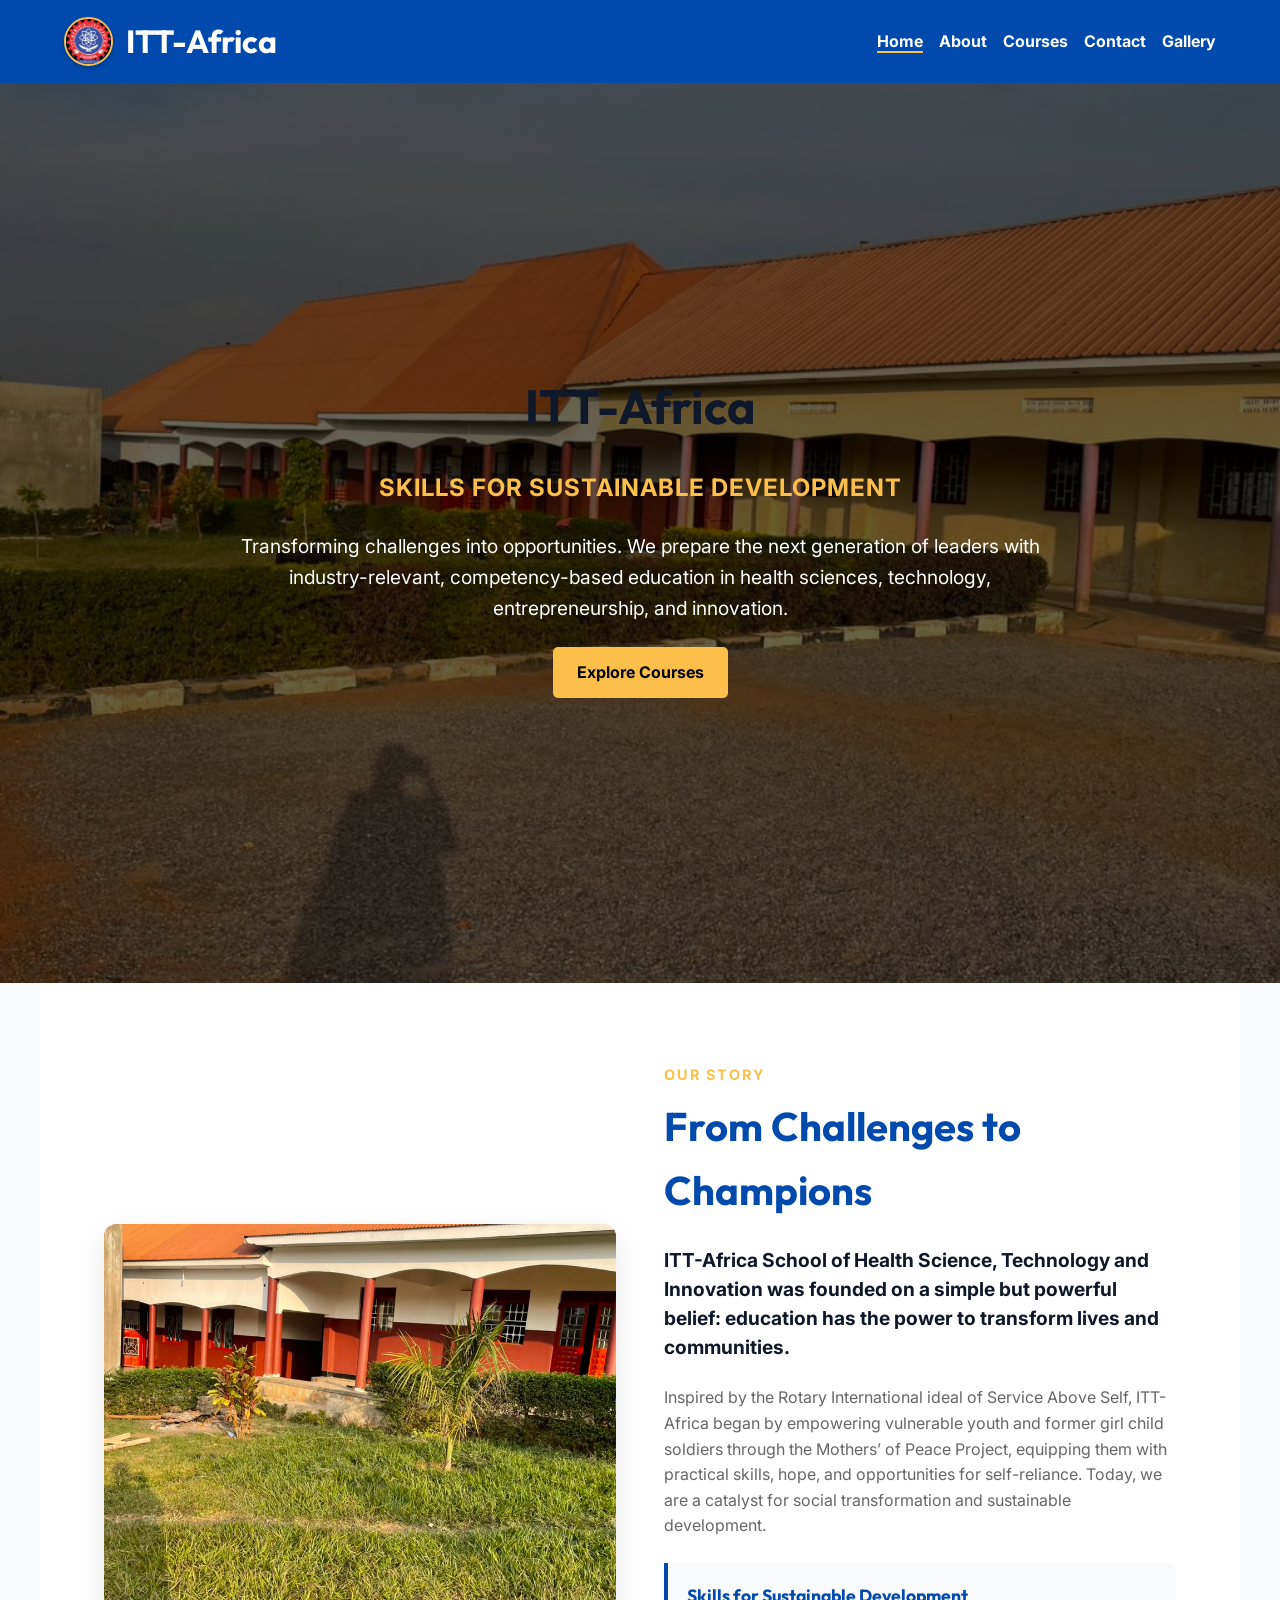
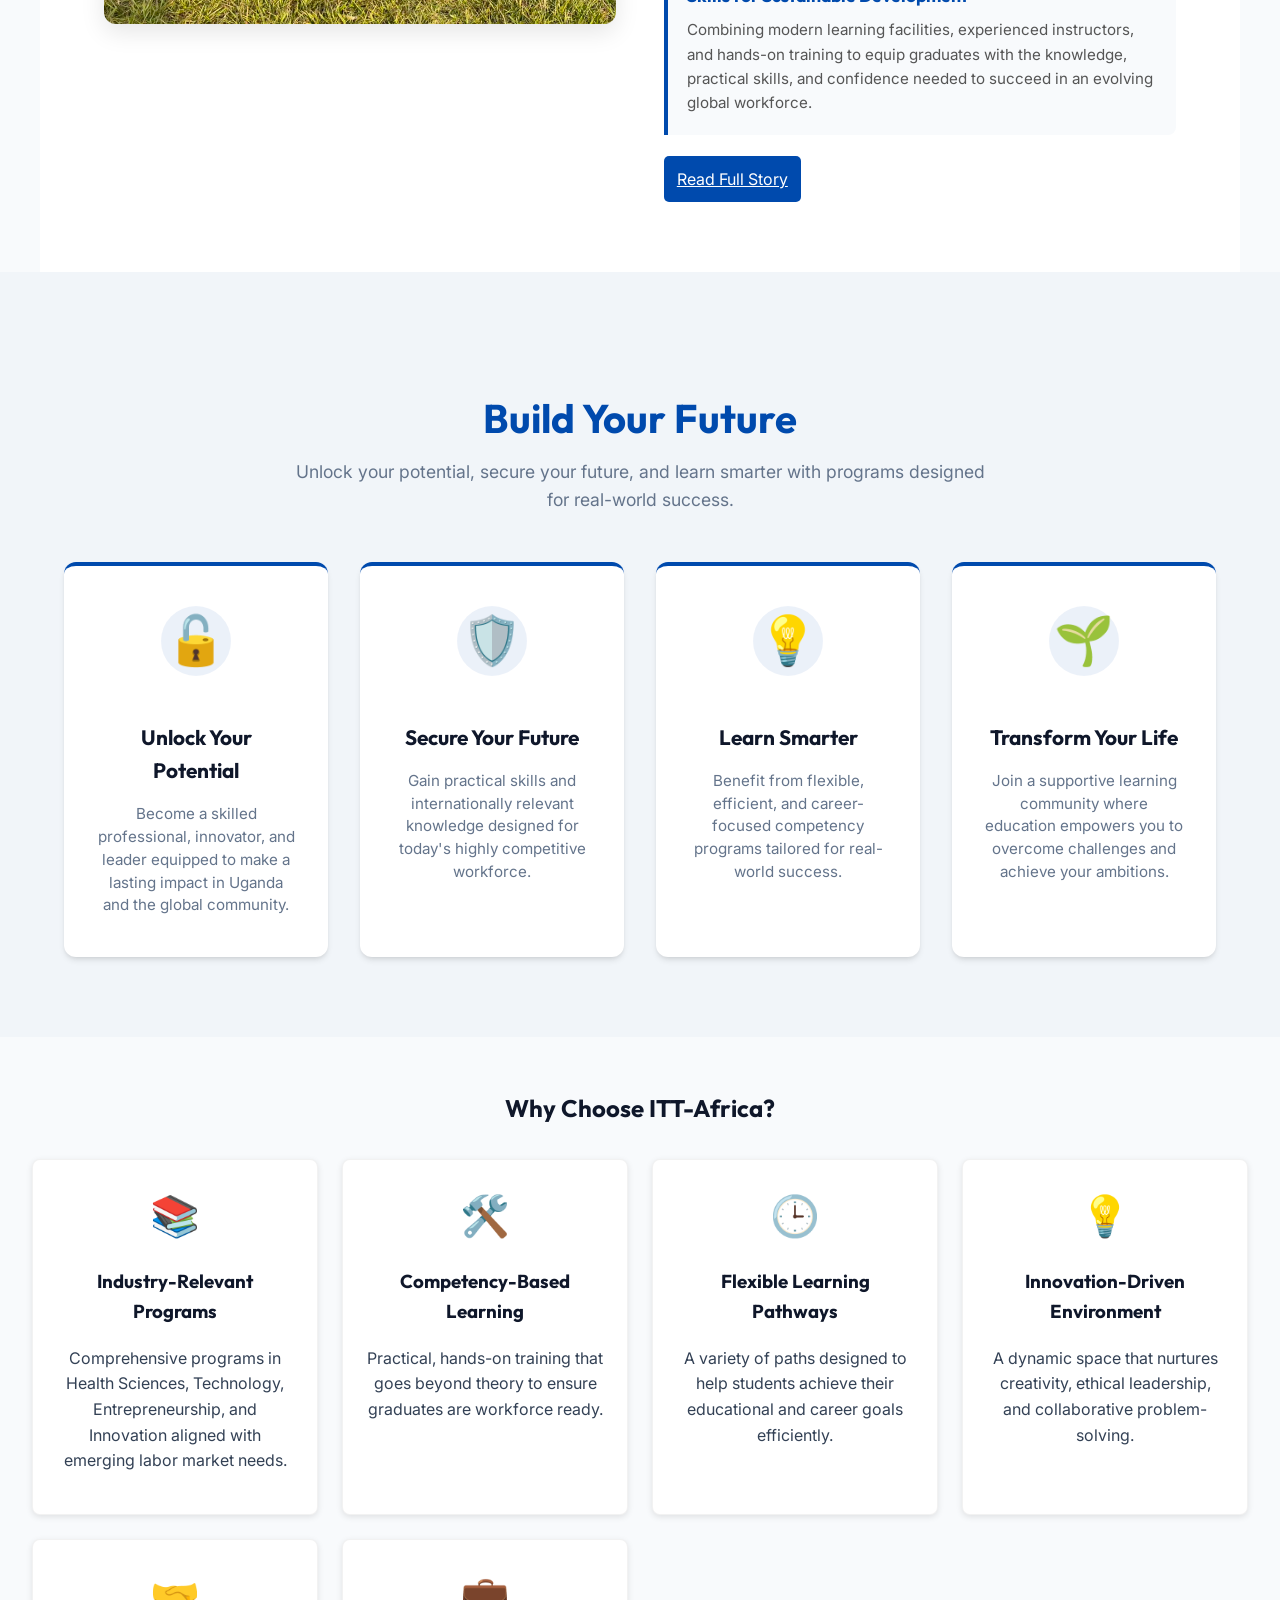
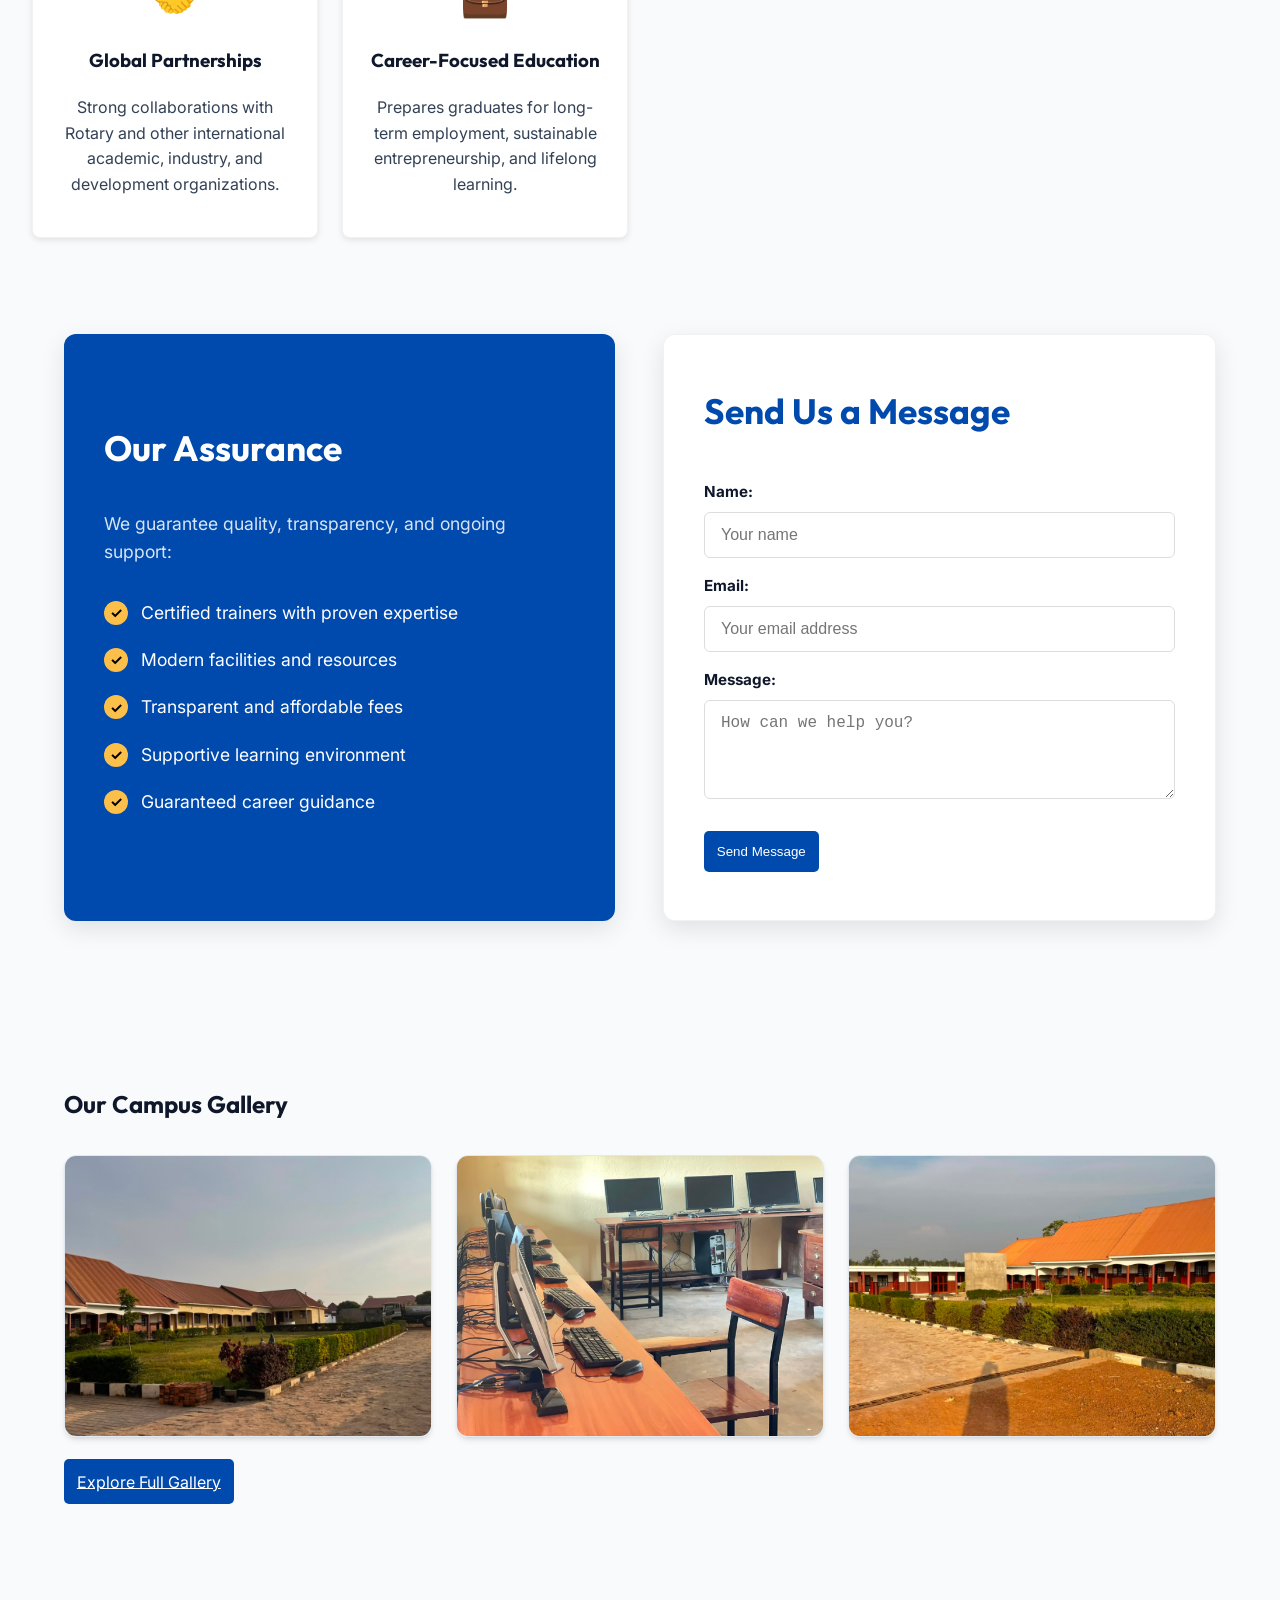
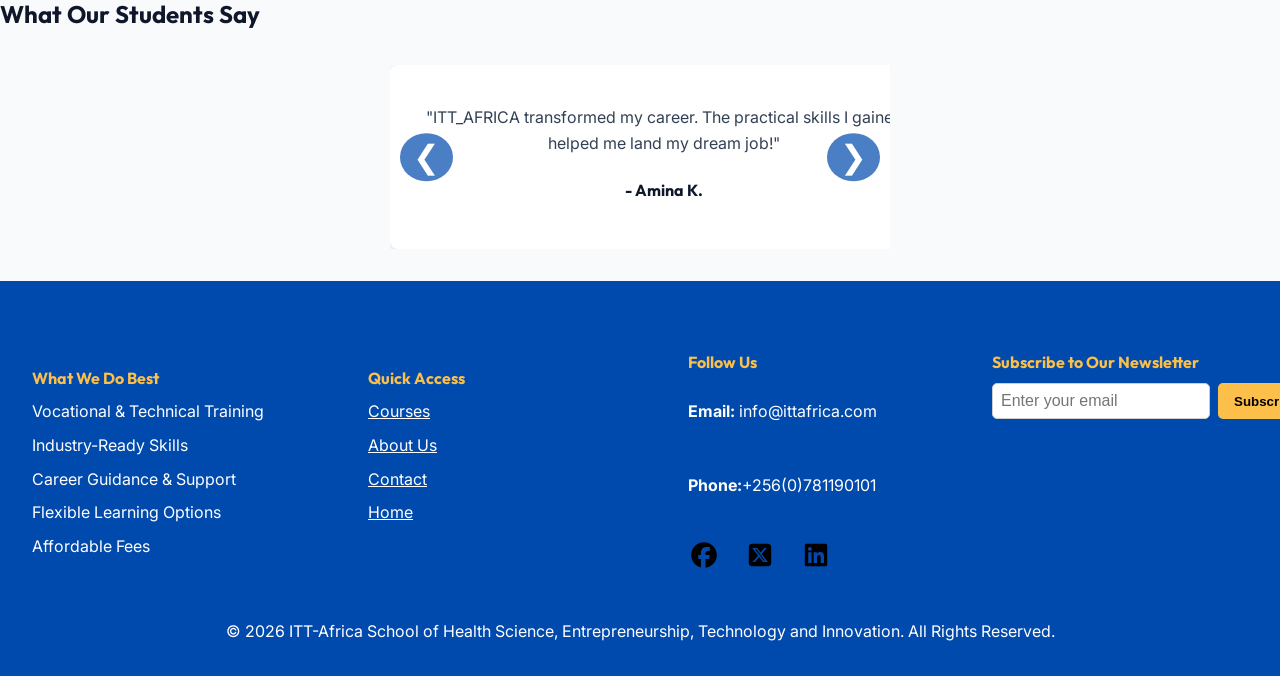
==== commit ce05c73a: "footers all the phone numbers have been updated" ====
--- a/index.html
+++ b/index.html
@@ -1,5 +1,6 @@
 <!DOCTYPE html>
 <html lang="en">
+
 <head>
   <meta charset="UTF-8">
   <meta name="viewport" content="width=device-width, initial-scale=1.0">
@@ -8,6 +9,7 @@
   <link rel="icon" type="image/jpeg" href="images/logo.jpeg">
   <script src="script.js" defer></script>
 </head>
+
 <body>
 
   <header>
@@ -33,8 +35,11 @@
   <section class="hero">
     <div class="hero-text">
       <h2>ITT-Africa</h2>
-      <p class="lead" style="font-size: 1.5rem; font-weight: 700; color: var(--accent); letter-spacing: 1px; text-transform: uppercase; margin-bottom: 1.5rem;">Skills for Sustainable Development</p>
-      <p>Transforming challenges into opportunities. We prepare the next generation of leaders with industry-relevant, competency-based education in health sciences, technology, entrepreneurship, and innovation.</p>
+      <p class="lead"
+        style="font-size: 1.5rem; font-weight: 700; color: var(--accent); letter-spacing: 1px; text-transform: uppercase; margin-bottom: 1.5rem;">
+        Skills for Sustainable Development</p>
+      <p>Transforming challenges into opportunities. We prepare the next generation of leaders with industry-relevant,
+        competency-based education in health sciences, technology, entrepreneurship, and innovation.</p>
       <a href="courses.html" class="btn">Explore Courses</a>
     </div>
   </section>
@@ -46,32 +51,40 @@
     <div class="about-content">
       <span class="section-tagline">OUR STORY</span>
       <h2>From Challenges to Champions</h2>
-      <p class="lead">ITT-Africa School of Health Science, Technology and Innovation was founded on a simple but powerful belief: education has the power to transform lives and communities.</p>
-      <p>Inspired by the Rotary International ideal of Service Above Self, ITT-Africa began by empowering vulnerable youth and former girl child soldiers through the Mothers’ of Peace Project, equipping them with practical skills, hope, and opportunities for self-reliance. Today, we are a catalyst for social transformation and sustainable development.</p>
-      
+      <p class="lead">ITT-Africa School of Health Science, Technology and Innovation was founded on a simple but
+        powerful belief: education has the power to transform lives and communities.</p>
+      <p>Inspired by the Rotary International ideal of Service Above Self, ITT-Africa began by empowering vulnerable
+        youth and former girl child soldiers through the Mothers’ of Peace Project, equipping them with practical
+        skills, hope, and opportunities for self-reliance. Today, we are a catalyst for social transformation and
+        sustainable development.</p>
+
       <div class="about-highlight">
         <h4>Skills for Sustainable Development</h4>
-        <p>Combining modern learning facilities, experienced instructors, and hands-on training to equip graduates with the knowledge, practical skills, and confidence needed to succeed in an evolving global workforce.</p>
-      </div>
-      
+        <p>Combining modern learning facilities, experienced instructors, and hands-on training to equip graduates with
+          the knowledge, practical skills, and confidence needed to succeed in an evolving global workforce.</p>
+      </div>
+
       <a href="about.html" class="btn btn-secondary">Read Full Story</a>
-    </div>  
+    </div>
   </section>
 
   <!-- Build Your Future Section -->
   <section class="future-section">
     <h2>Build Your Future</h2>
-    <p class="section-desc">Unlock your potential, secure your future, and learn smarter with programs designed for real-world success.</p>
+    <p class="section-desc">Unlock your potential, secure your future, and learn smarter with programs designed for
+      real-world success.</p>
     <div class="future-grid">
       <div class="future-card">
         <div class="future-icon">🔓</div>
         <h3>Unlock Your Potential</h3>
-        <p>Become a skilled professional, innovator, and leader equipped to make a lasting impact in Uganda and the global community.</p>
+        <p>Become a skilled professional, innovator, and leader equipped to make a lasting impact in Uganda and the
+          global community.</p>
       </div>
       <div class="future-card">
         <div class="future-icon">🛡️</div>
         <h3>Secure Your Future</h3>
-        <p>Gain practical skills and internationally relevant knowledge designed for today's highly competitive workforce.</p>
+        <p>Gain practical skills and internationally relevant knowledge designed for today's highly competitive
+          workforce.</p>
       </div>
       <div class="future-card">
         <div class="future-icon">💡</div>
@@ -81,7 +94,8 @@
       <div class="future-card">
         <div class="future-icon">🌱</div>
         <h3>Transform Your Life</h3>
-        <p>Join a supportive learning community where education empowers you to overcome challenges and achieve your ambitions.</p>
+        <p>Join a supportive learning community where education empowers you to overcome challenges and achieve your
+          ambitions.</p>
       </div>
     </div>
   </section>
@@ -92,7 +106,8 @@
       <div class="card">
         <div class="card-icon">📚</div>
         <h3>Industry-Relevant Programs</h3>
-        <p>Comprehensive programs in Health Sciences, Technology, Entrepreneurship, and Innovation aligned with emerging labor market needs.</p>
+        <p>Comprehensive programs in Health Sciences, Technology, Entrepreneurship, and Innovation aligned with emerging
+          labor market needs.</p>
       </div>
       <div class="card">
         <div class="card-icon">🛠️</div>
@@ -112,7 +127,8 @@
       <div class="card">
         <div class="card-icon">🤝</div>
         <h3>Global Partnerships</h3>
-        <p>Strong collaborations with Rotary and other international academic, industry, and development organizations.</p>
+        <p>Strong collaborations with Rotary and other international academic, industry, and development organizations.
+        </p>
       </div>
       <div class="card">
         <div class="card-icon">💼</div>
@@ -214,7 +230,7 @@
           <h4>Follow Us</h4>
           <div class="footer-social-icons">
             <p><strong>Email:</strong> info@ittafrica.com</p>
-            <p><strong>Phone:</strong> +256 700 000 000</p>
+            <p><strong>Phone:</strong>+256(0)781190101</p>
             <div class="footer-social-icons-grid">
               <a href="#" title="Facebook"><img src="assets/facebook.svg" alt="Facebook" /></a>
               <a href="#" title="X"><img src="assets/square-x-twitter-brands-solid-full.svg" alt="X" /></a>
@@ -232,8 +248,10 @@
       </div>
     </div>
     <div class="footer-bottom">
-      <p>© 2026 ITT-Africa School of Health Science, Entrepreneurship, Technology and Innovation. All Rights Reserved.</p>
+      <p>© 2026 ITT-Africa School of Health Science, Entrepreneurship, Technology and Innovation. All Rights Reserved.
+      </p>
     </div>
   </footer>
 </body>
-</html>
+
+</html>
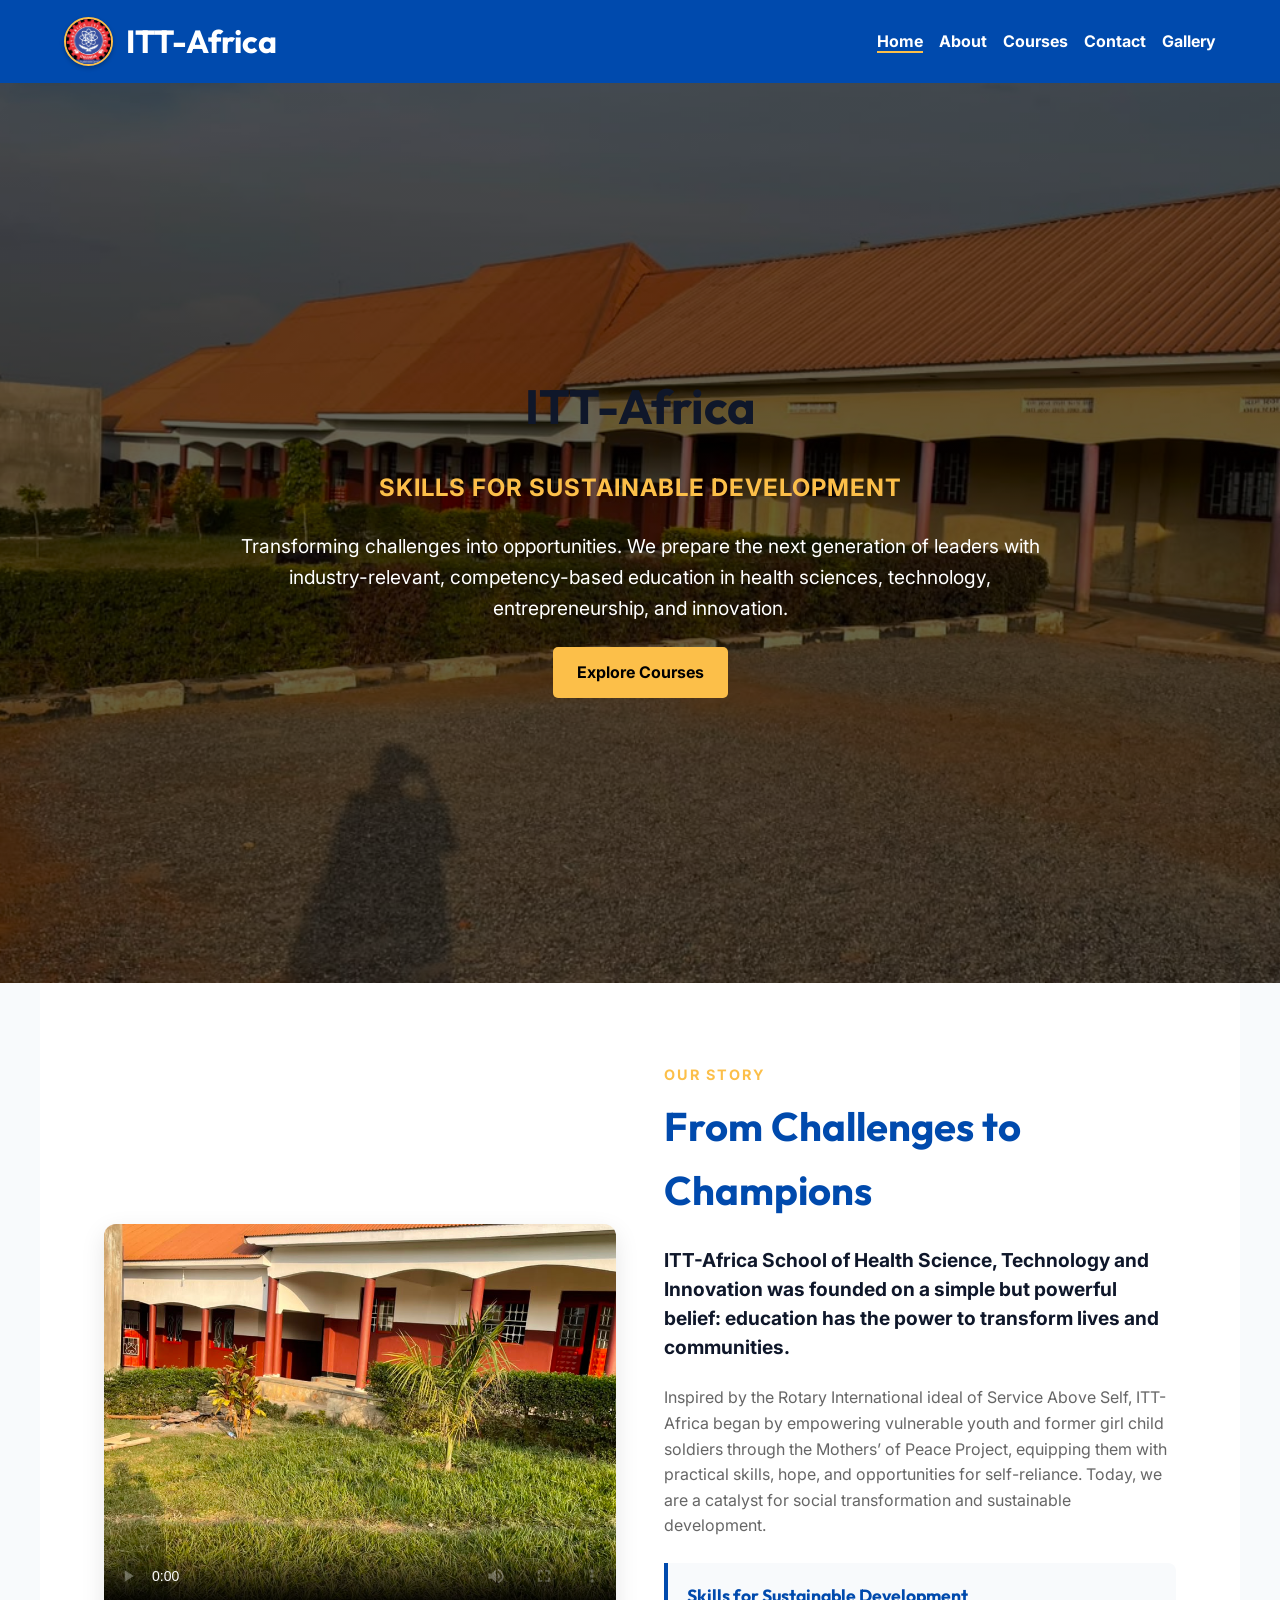
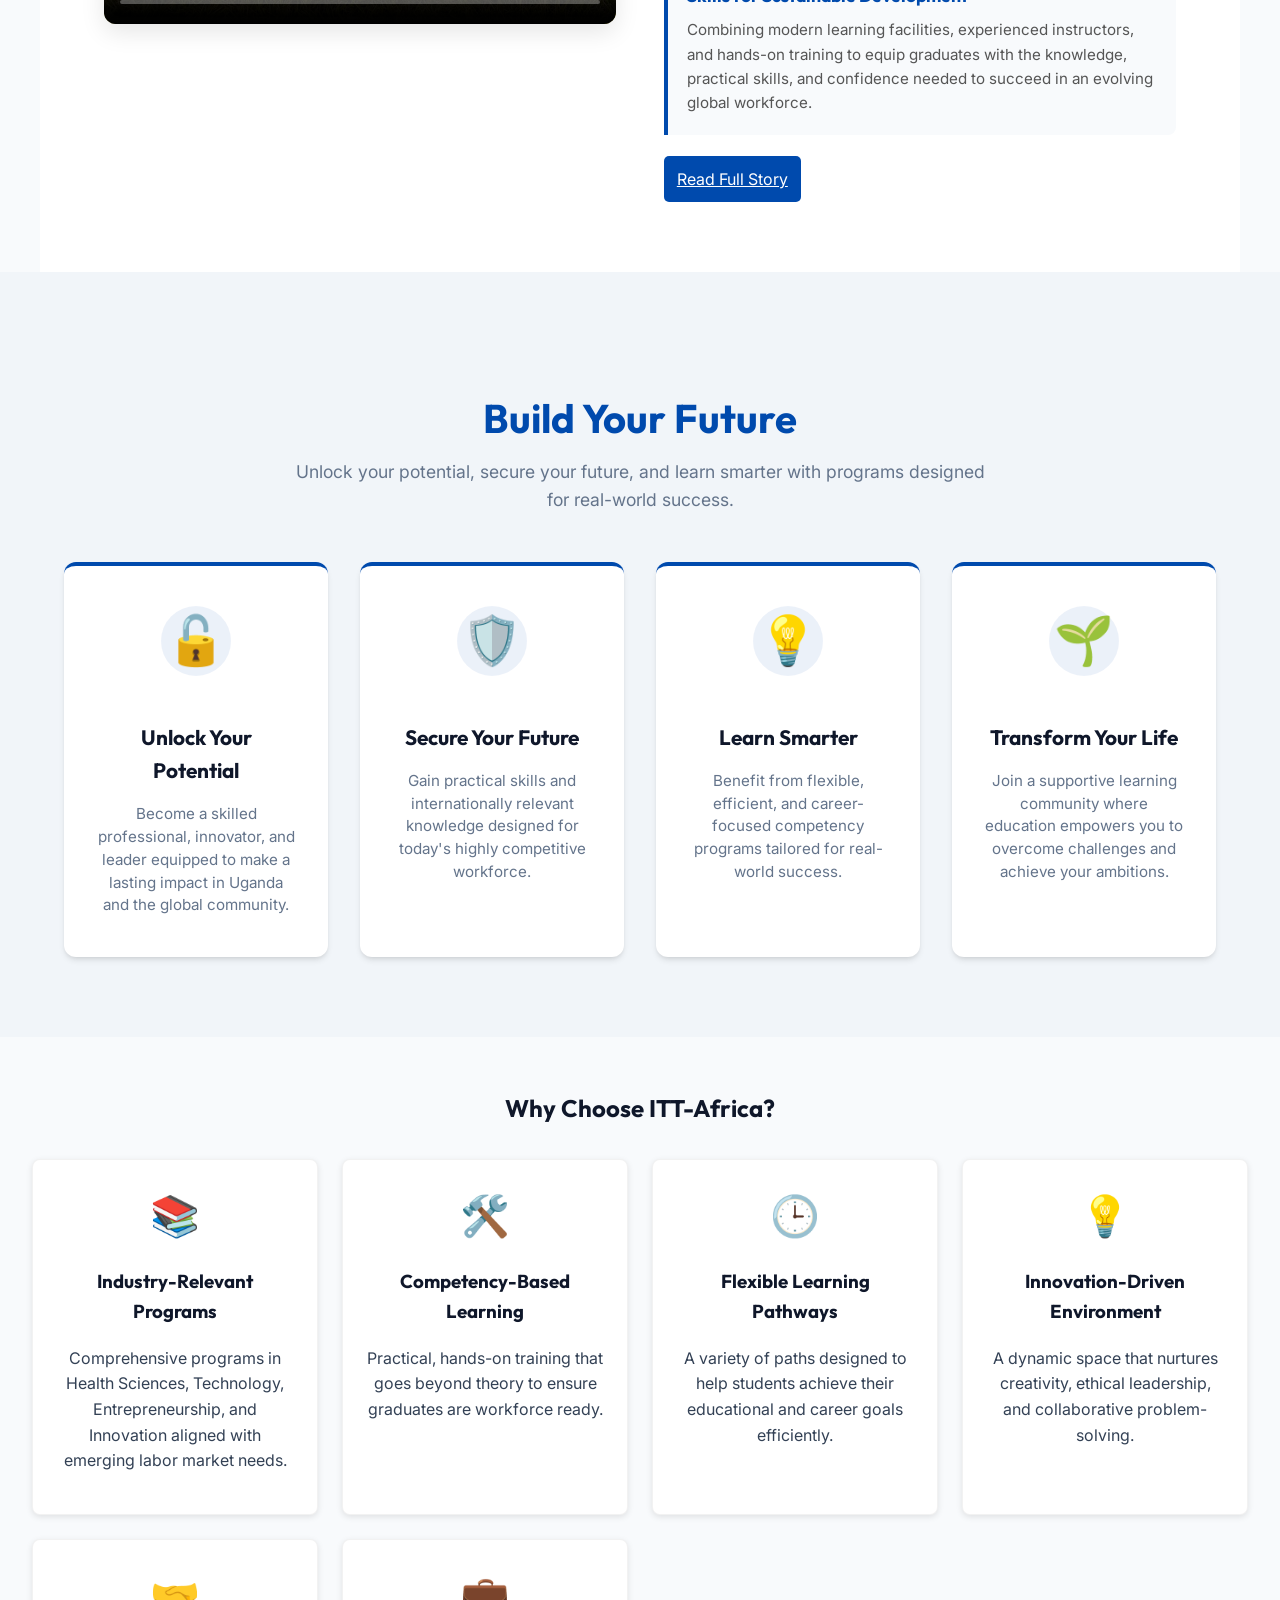
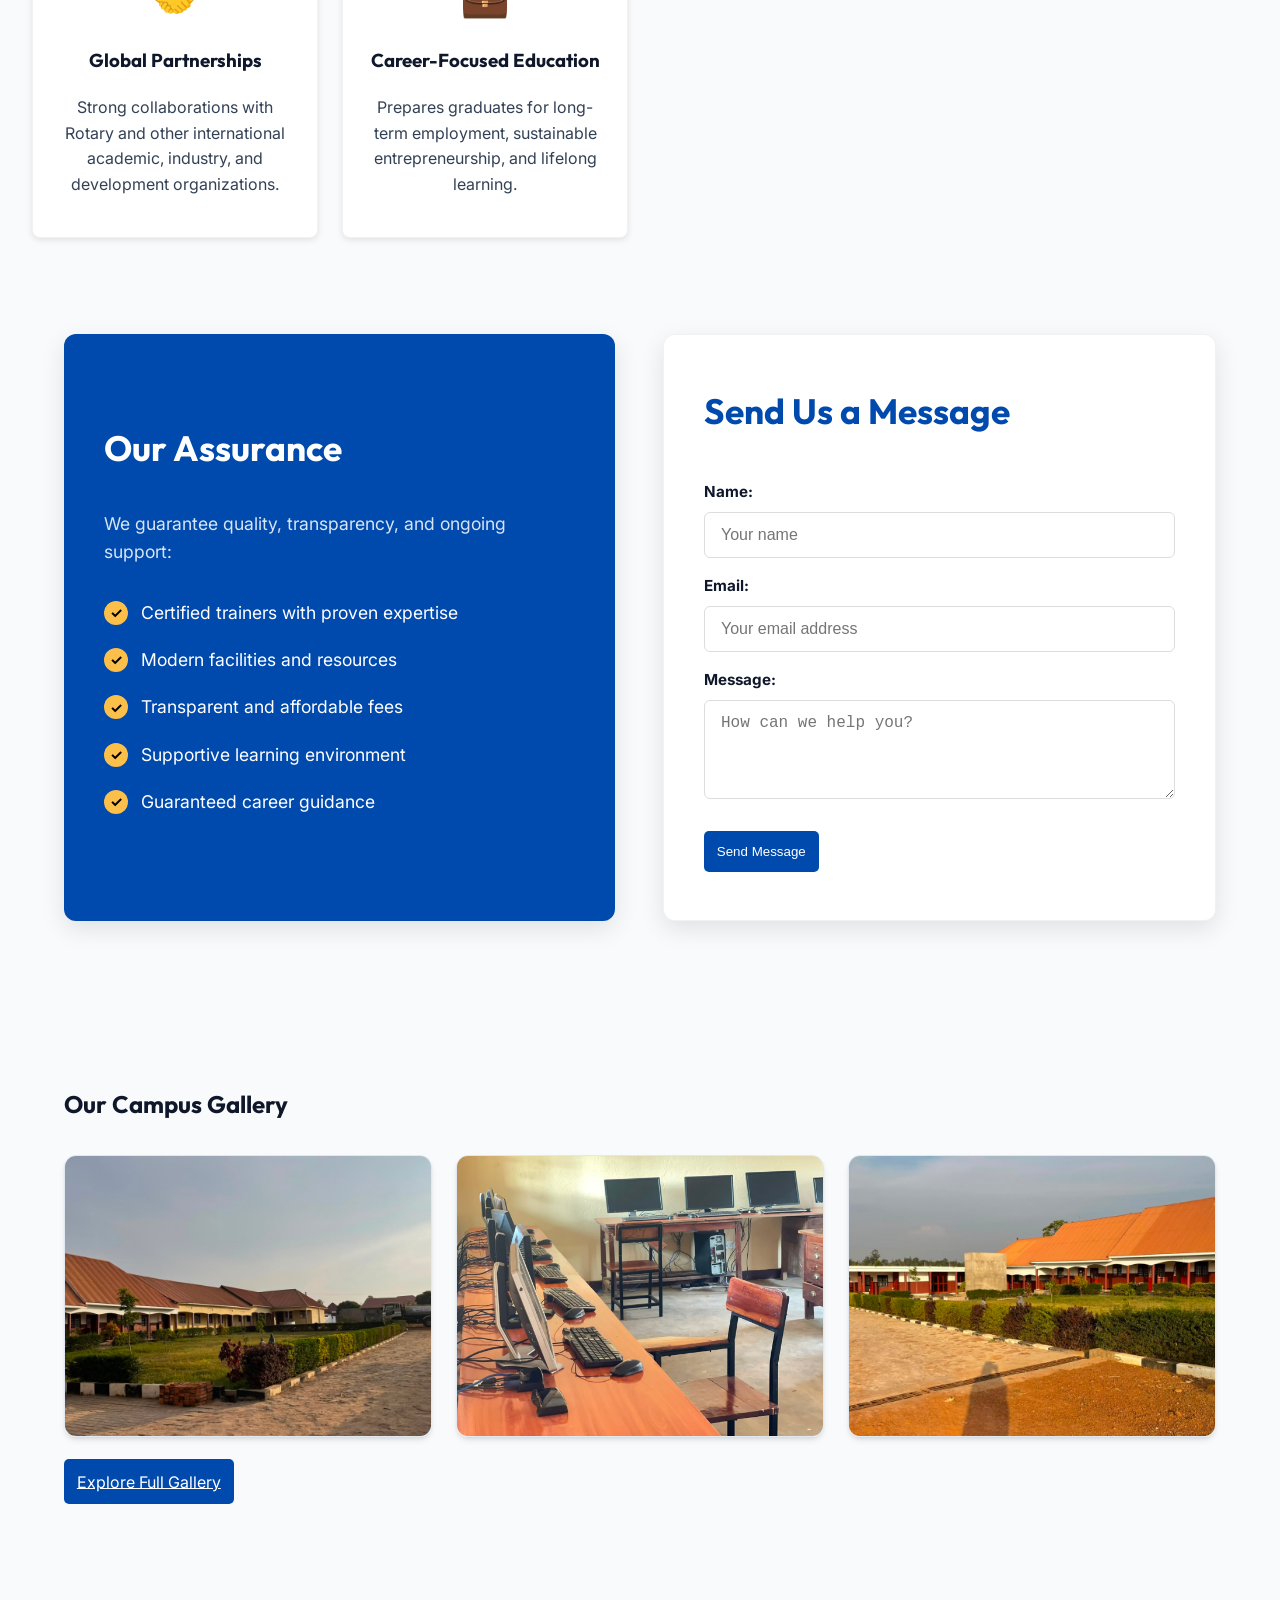
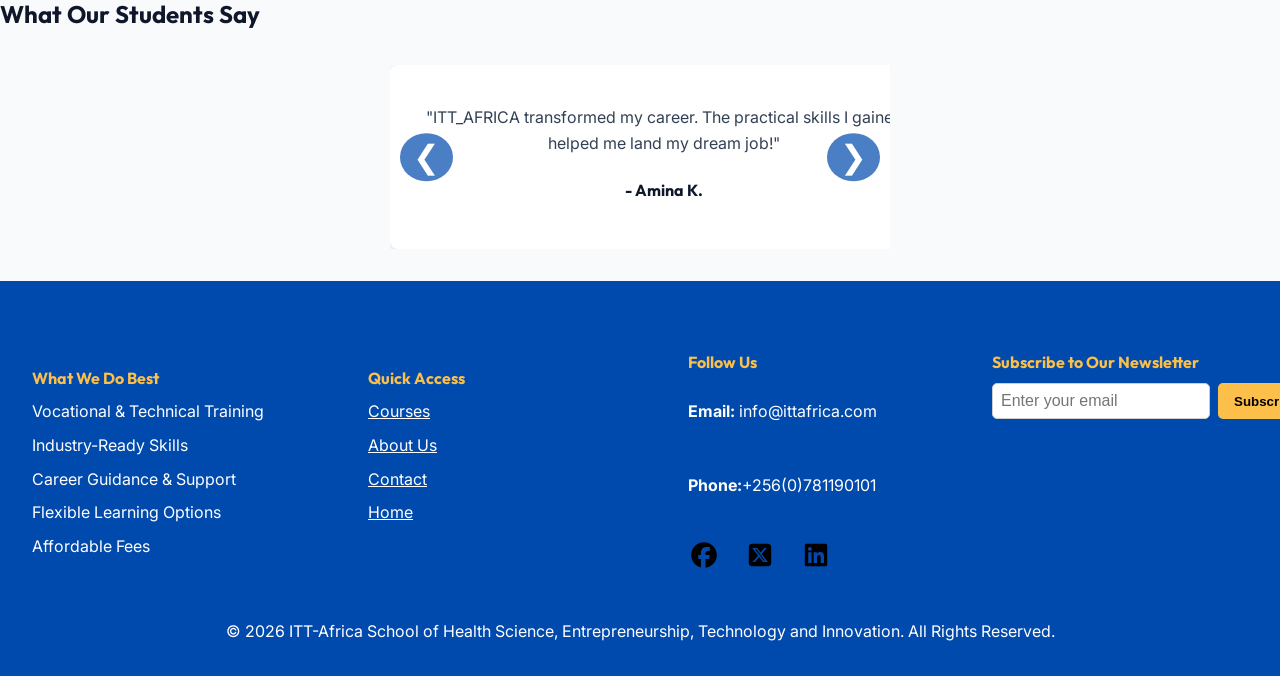
==== commit d6f7c725: "new program the galary and course page have been updated" ====
--- a/index.html
+++ b/index.html
@@ -46,7 +46,10 @@
 
   <section class="about">
     <div class="about-image">
-      <img src="images/IMG-20260713-WA0008.jpg" alt="ITT-Africa Students">
+      <video controls poster="images/IMG-20260713-WA0008.jpg" style="width: 100%; height: 400px; object-fit: cover; border-radius: 12px; box-shadow: 0 8px 24px rgba(0, 0, 0, 0.1);">
+        <source src="images/ITTT.mp4" type="video/mp4">
+        Your browser does not support the video tag.
+      </video>
     </div>
     <div class="about-content">
       <span class="section-tagline">OUR STORY</span>
--- a/style.css
+++ b/style.css
@@ -1774,4 +1774,206 @@
     width:90%;
 }
 
-}+}
+
+/* ===== Premium Program Card & 3D Buttons Styling ===== */
+.program-card {
+  background: #ffffff;
+  border-radius: 16px;
+  box-shadow: 0 10px 30px rgba(0, 0, 0, 0.05);
+  border: 1px solid rgba(0, 74, 173, 0.08);
+  overflow: hidden;
+  transition: transform 0.3s ease, box-shadow 0.3s ease;
+  display: flex;
+  flex-direction: column;
+  height: 100%;
+  text-align: left;
+}
+
+.program-card:hover {
+  transform: translateY(-5px);
+  box-shadow: 0 15px 35px rgba(0, 74, 173, 0.12);
+}
+
+.program-header {
+  background: linear-gradient(135deg, var(--primary) 0%, #002d6b 100%);
+  padding: 1.5rem;
+  color: #ffffff;
+  display: flex;
+  align-items: center;
+  gap: 1.2rem;
+  position: relative;
+}
+
+.program-header.header-health {
+  background: linear-gradient(135deg, #0d9488 0%, #0f766e 100%);
+}
+
+.program-header.header-tech {
+  background: linear-gradient(135deg, #2563eb 0%, #1d4ed8 100%);
+}
+
+.program-header.header-business {
+  background: linear-gradient(135deg, #1e293b 0%, #0f172a 100%);
+}
+
+.program-header.header-design {
+  background: linear-gradient(135deg, #7c3aed 0%, #6d28d9 100%);
+}
+
+.program-icon {
+  background: rgba(255, 255, 255, 0.15);
+  width: 55px;
+  height: 55px;
+  border-radius: 12px;
+  display: flex;
+  align-items: center;
+  justify-content: center;
+  font-size: 1.8rem;
+  color: var(--accent);
+  flex-shrink: 0;
+  border: 1px solid rgba(255, 255, 255, 0.25);
+}
+
+.program-title {
+  display: flex;
+  flex-direction: column;
+  align-items: flex-start;
+}
+
+.program-title h3 {
+  margin: 0;
+  color: #ffffff;
+  font-size: 1.2rem;
+  font-family: var(--font-title);
+  line-height: 1.3;
+}
+
+.program-duration {
+  display: inline-block;
+  background: var(--accent);
+  color: #000000;
+  font-size: 0.75rem;
+  font-weight: bold;
+  padding: 0.15rem 0.5rem;
+  border-radius: 20px;
+  margin-top: 0.3rem;
+}
+
+.program-content {
+  padding: 1.8rem;
+  display: flex;
+  flex-direction: column;
+  gap: 1.2rem;
+  flex-grow: 1;
+}
+
+.program-content h4 {
+  font-size: 0.95rem;
+  color: var(--primary);
+  margin: 0;
+  border-bottom: 2px solid var(--gray-mid);
+  padding-bottom: 0.3rem;
+  text-transform: uppercase;
+  letter-spacing: 0.5px;
+}
+
+.program-content p {
+  margin: 0;
+  font-size: 0.92rem;
+  color: var(--text);
+  line-height: 1.6;
+}
+
+.requirements-list, .course-content {
+  list-style: none;
+  padding: 0;
+  margin: 0;
+  display: flex;
+  flex-direction: column;
+  gap: 0.4rem;
+}
+
+.requirements-list li, .course-content li {
+  font-size: 0.88rem;
+  color: #555555;
+  position: relative;
+  padding-left: 1.4rem;
+  line-height: 1.5;
+  text-align: left;
+}
+
+.requirements-list li::before {
+  content: "•";
+  color: var(--accent);
+  font-size: 1.4rem;
+  position: absolute;
+  left: 0.2rem;
+  top: -0.25rem;
+}
+
+.course-content li::before {
+  content: "✓";
+  color: var(--primary);
+  font-weight: bold;
+  font-size: 0.85rem;
+  position: absolute;
+  left: 0.2rem;
+  top: 0.1rem;
+}
+
+.program-actions {
+  display: flex;
+  gap: 1rem;
+  margin-top: auto;
+  padding-top: 1rem;
+}
+
+/* 3D Premium Buttons */
+.btn-3d {
+  display: inline-flex;
+  align-items: center;
+  justify-content: center;
+  padding: 0.6rem 1.2rem;
+  font-size: 0.9rem;
+  font-weight: bold;
+  text-decoration: none;
+  border-radius: 6px;
+  cursor: pointer;
+  transition: all 0.15s ease;
+  position: relative;
+  overflow: hidden;
+  box-shadow: 0 4px 0px rgba(0,0,0,0.15);
+  border: none;
+  flex: 1;
+}
+
+.btn-3d:active {
+  transform: translateY(2px);
+  box-shadow: 0 2px 0px rgba(0,0,0,0.15);
+}
+
+.btn-green {
+  background: #2ec4b6;
+  color: #ffffff;
+  border-bottom: 4px solid #20a396;
+}
+
+.btn-green:hover {
+  background: #3cd0c2;
+}
+
+.btn-blue {
+  background: var(--primary);
+  color: #ffffff;
+  border-bottom: 4px solid #003680;
+}
+
+.btn-blue:hover {
+  background: #0056cc;
+}
+
+.btn-3d-sm {
+  padding: 0.4rem 0.8rem;
+  font-size: 0.8rem;
+}
